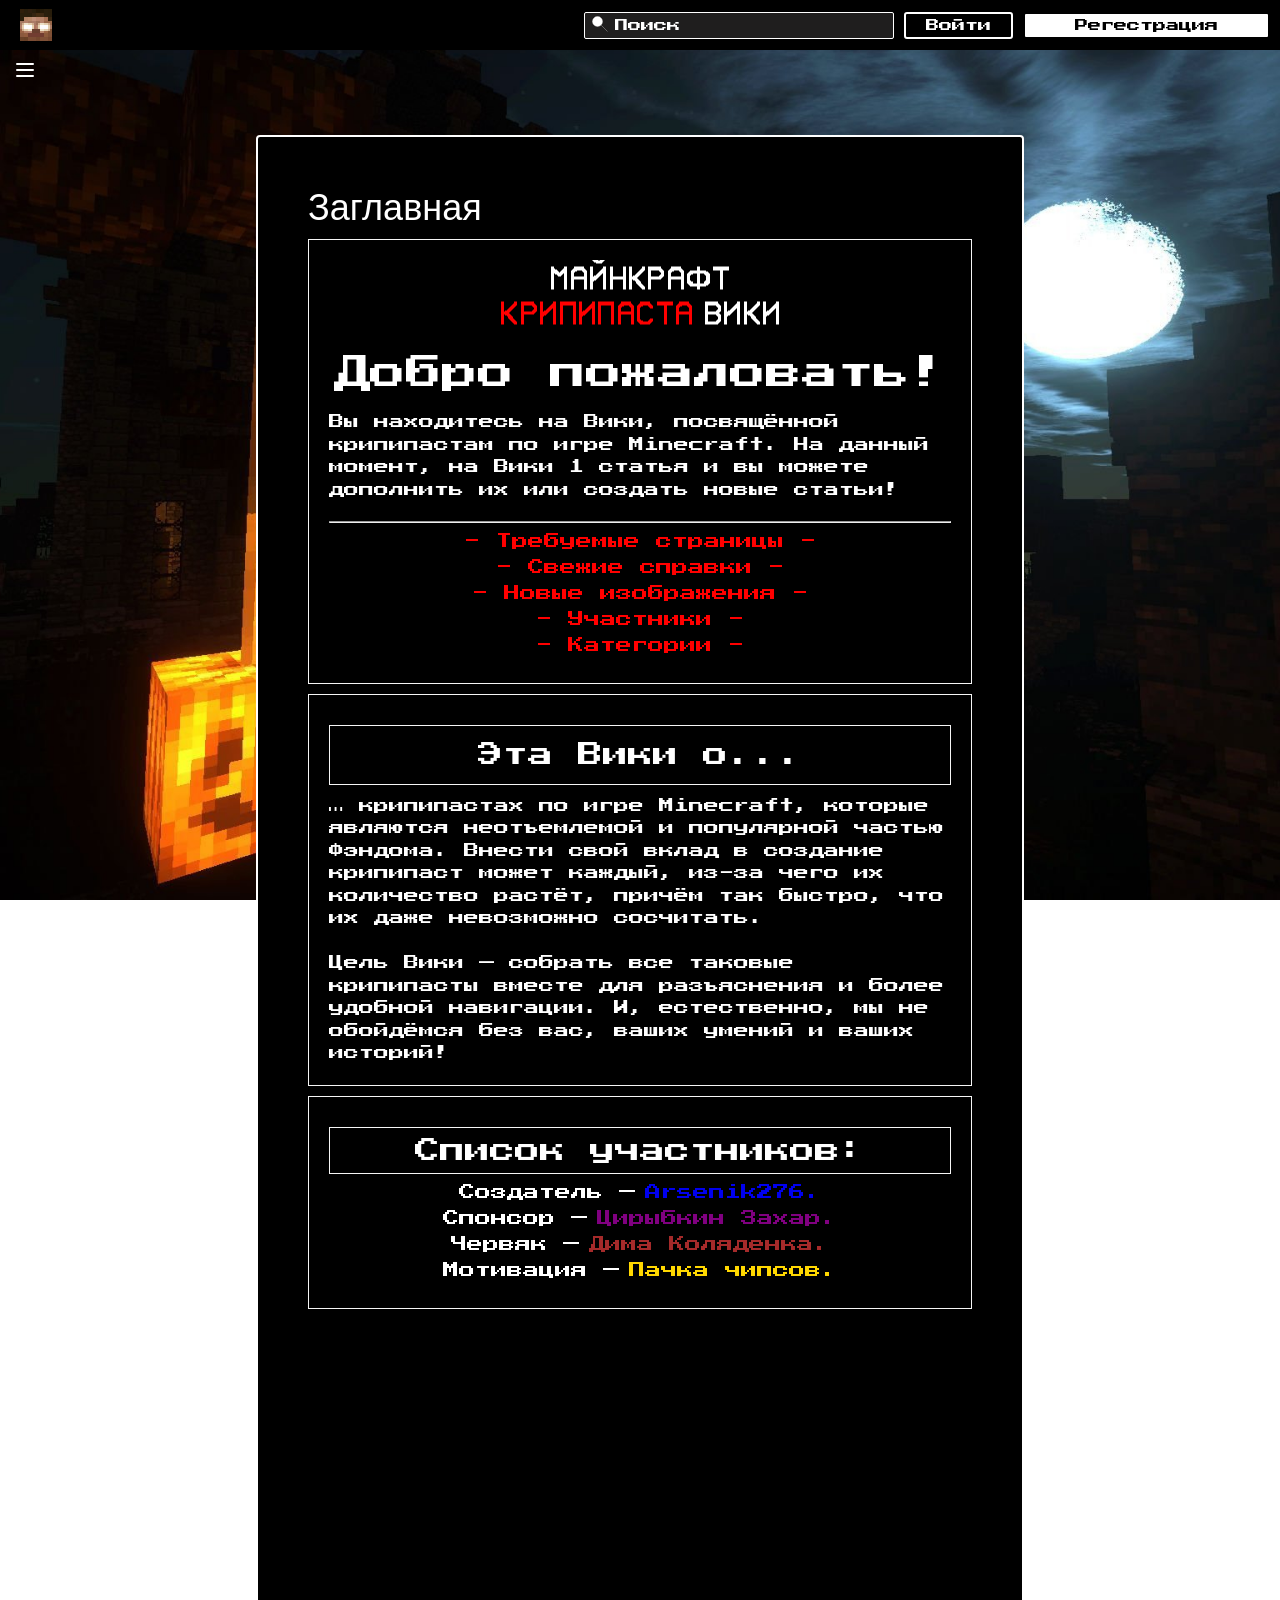
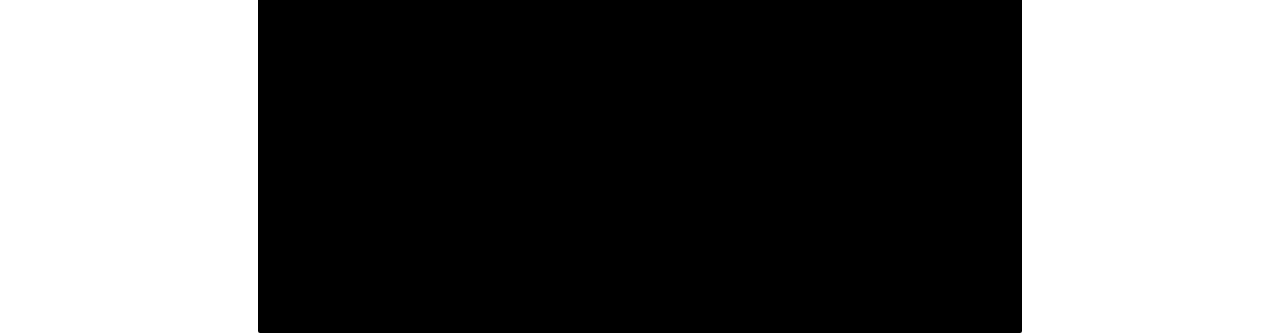
==== index.html @ 885f63bd "Добавил левое меню сбоку+js" ====
<!DOCTYPE html>
<html lang="ru">
<head>
    <meta charset="UTF-8">
    <meta name="viewport" content="width=device-width, initial-scale=1.0">
    <link rel="stylesheet" href="css/style.css">
    <title>Форум Бабаек</title>
</head>
<body>
    <header class="header"> 
        <a href="#"><div class="nav-logo"></div></a>
        <nav class="main-nav">
            <div class="input-box">    
            <b class="search-svg"></b><input type="text" placeholder="Поиск" class="input-search" maxlength="20">
            </div>
            <div class="input-box">
            <button class="btn-login">Войти</button>
            </div>
            <div class="input-box">
            <button class="btn-regestration">Регестрация</button>
            </div>
        </nav>
    </header>
    <aside class="left-nav">
           <div class="three_line-svg"></div>
        <ul>
            <li><a href="#">Главная</a></li>
            <li><a href="#">Исследовать</a></li>
        </ul>
    </aside>
    <main>
        <div class="hero-container">
            <div class="container">
                <div class="welcome">
                    <h1 class="welcome-title">Заглавная</h1>
                </div>
                <section class="section-first_welcome ">
                    <div class="image-wrapper"></div>
                    <h3>Добро пожаловать!</h3>
                    <p>Вы находитесь на Вики, посвящённой крипипастам по игре Minecraft. На данный момент, на Вики 1 статья и вы можете дополнить их или создать новые статьи!</p>
                    <hr>
                    <ul>
                    <li><a href="#">- Требуемые страницы -</a></li>
                    <li><a href="#">- Свежие справки -</a></li>
                    <li><a href="#">- Новые изображения -</a></li>
                    <li><a href="#">- Участники -</a></li>
                    <li><a href="#">- Категории -</a></li>
                    </ul>
                </section>
                <section class="section-second_about ">
                    <h3>Эта Вики о...</h3>
                    <p>… крипипастах по игре Minecraft, которые являются неотъемлемой и популярной частью Фэндома. Внести свой вклад в создание крипипаст может каждый, из-за чего их количество растёт, причём так быстро, что их даже невозможно сосчитать.</p>
                    <br>
                    <p>Цель Вики — собрать все таковые крипипасты вместе для разъяснения и более удобной навигации. И, естественно, мы не обойдёмся без вас, ваших умений и ваших историй!</p>
                </section>
                <section class="section-three_people">
                    <h3>Список участников:</h3>
                    <label>Создатель — <a href="#" class="rgb-1">Arsenik276.</a></label>
                    <label>Спонсор — <a href="#" class="purple">Цирыбкин Захар.</a></label>
                    <label>Червяк — <a href="#" class="brown">Дима Коляденка.</a></label>
                    <label>Мотивация — <a href="#" class="gold">Пачка чипсов.</a></label>
                </section>
            </div>
        </div>
    </main>
    <footer>
    <p></p>
    </footer>
    
<script src="script.js"></script>
</body>
</html>
---- css/style.css ----
@import url('https://fonts.googleapis.com/css2?family=Press+Start+2P&display=swap');

*{  
    margin: 0;
    padding: 0;
    font-family: "Press Start 2P", monospace;
    font-weight: 400;
    box-sizing: border-box;
}

body{
    background: url('../image/2.jpg') no-repeat center center fixed;
    background-size: cover;
    position: relative; 
    min-height: 100vh; 
    color: black;
}
hr{
    margin: 10px 0;
}
a{
    text-decoration: none;
}

/*^ верхняя навигация */

.header{
    display: flex;         
    align-items: center;
    justify-content: space-between;
    position: fixed;

    z-index: 2;

    background: #000;

    width: 100%;
    height: 50px;
}
.header .main-nav{
    height: 100%;
    justify-content: end;
    align-items: center;

    padding: 0 10px;
}
.main-nav{
    display: flex;
    gap: 10px;

    background: black;
}
.header .nav-logo{
    display: flex;
    justify-content: start;
}
.nav-logo {
    z-index: 4;

    width: 32px;
    height: 32px;

    margin: 0 20px;

    background: url('../image/logo.png')no-repeat center center;
    background-size: cover;
}

.input-search {
    padding: 6px 0;
    padding-left: 30px;

    border: 1px solid white;
    border-radius: 2px;

    background: rgb(31, 30, 30);
    color: white;
}

.input-search::placeholder{
    color: white;
}

.input-search:focus::placeholder{
    opacity: 0;
}

.input-search:focus{
    outline: none;
    border: 2px solid white;
}

.search-svg{
    z-index: 1;

    width: 32px;
    height: 32px;

    position: absolute;
    bottom: 10px;

    background: url('../image/srh.svg') no-repeat center center;
    color: white;
}


.btn-login {
    background: black;
    color: white;

    padding: 5px 20px;

    border: 2px solid white;
    border-radius: 3px;
}

.btn-regestration {
    padding: 5px 50px;

    background: white;
    color: black;

    border: 2px solid black;
    border-radius: 3px;
}
.btn-regestration:hover {
    border: 2px solid white;
    border-radius: 3px;

    background: black;
    color: white;
}
.btn-login:hover {
    background: white;
    color: black;
}

/** Основной контент */
.hero-container{
    display: flex;

    color: white;
    background-color: black;

    border-radius: 4px;
    border: 2px solid white;
    
    overflow-y: auto;
    position: absolute;
    top: 115vh; 
    left: 50vw;
    right: 50vw; 
    transform: translate(-50%, -50%); 

    width: 60vw; 
    max-width: 6000px; 
    height: 200vh; 
    max-height: 2000px; 
}
.container{
    padding: 50px;
}

/*& Секция Welcome */
.welcome{
    display: flex;
    justify-content: center;
    flex-direction: column;
}

.welcome-title{
    font-size: 36px;
    font-weight: 300;
    font-family: rubik, sans-serif;

    display: flex;
    justify-content: start;
}

.section-first_welcome {
    border: 1px solid whitesmoke;

    margin: 10px 0;
    padding: 20px 20px; 
}
.section-first_welcome h3{
    display: flex;
    justify-content: center;

    font-size: 36px;
}
.section-first_welcome p{
    display: flex;
    justify-content: center;

    font-size: 15px;
    line-height: 1.5;

    margin: 20px 0;
}

.section-first_welcome a{
    display: flex;
    justify-content: center;
    margin: 10px 0;

    color: red;
}
.section-first_welcome ul{
    list-style-type: none;
}

.section-first_welcome li a:hover{
    color: white;
}

.section-first_welcome .image-wrapper{
    background: url(../image/title_logo.png) no-repeat center center;
    
    margin-bottom: 20px;

    height: 75px;
    width: 100%;
} 

/* Секция об вики*/

.section-second_about{
    border: 1px solid whitesmoke;

    margin: 10px 0;
    padding: 20px 20px;

}
.section-second_about h3{
    display: flex;
    justify-content: center;

    border: 1px solid whitesmoke;

    padding: 10px 15px;
    margin: 10px 0;

    font-size: 25px;
}

.section-second_about{
    font-size: 15px;
    line-height: 1.5;
}

/* Секция о участниках */

.section-three_people{
   border: 1px solid whitesmoke; 

   margin: 10px 0;
   padding: 20px 20px;

}

.section-three_people h3{
    display: flex;
    justify-content: center;

    font-size: 25px;

    border: 1px solid whitesmoke;

    padding: 10px 15px;
    margin: 10px 0;
}

.section-three_people label{
    display: flex;
    justify-content: center;

    margin: 10px 0;
}

.section-three_people label a{
    display: flex;

    margin-left: 10px;
}

.section-three_people label .rgb-1{
    color: rgb(gold,white, red);
}

.section-three_people label .purple{
    color: purple;
}

.section-three_people label .gold{
    color: gold;
}

.section-three_people label .brown{
    color: brown;
}

.section-three_people label a:hover{
   color: white;
}

.left-nav {
    
    position: fixed;
    top: 0;
    left: -250px; 
    
    width: 250px; 
    height: 100vh; 
    
    background-color: #212121; 
    color: white;
    
    display: flex;
    flex-direction: column; 
    align-items: center; 
    padding-top: 20px; 
    
    
    transition: left 0.3s ease-in-out;
    z-index: 1000; /
}

.three_line-svg {
    margin: 30px 0 0 300px;
    
    width: 40px;
    height: 40px;

    cursor: pointer;
    
    background: url('../image/menu-icon.svg') no-repeat center center; 
}

.left-nav ul {
    list-style: none;
    padding: 0;
    margin: 0;
    width: 100%;
}

.left-nav ul li a {
    display: block; 

    padding: 12px 20px; 

    color: white;

    font-family: 'Rubik', sans-serif;
}


.left-nav ul li a:hover {
    background-color: #424242; 
}


.left-nav.open {
    left: 0; 
}
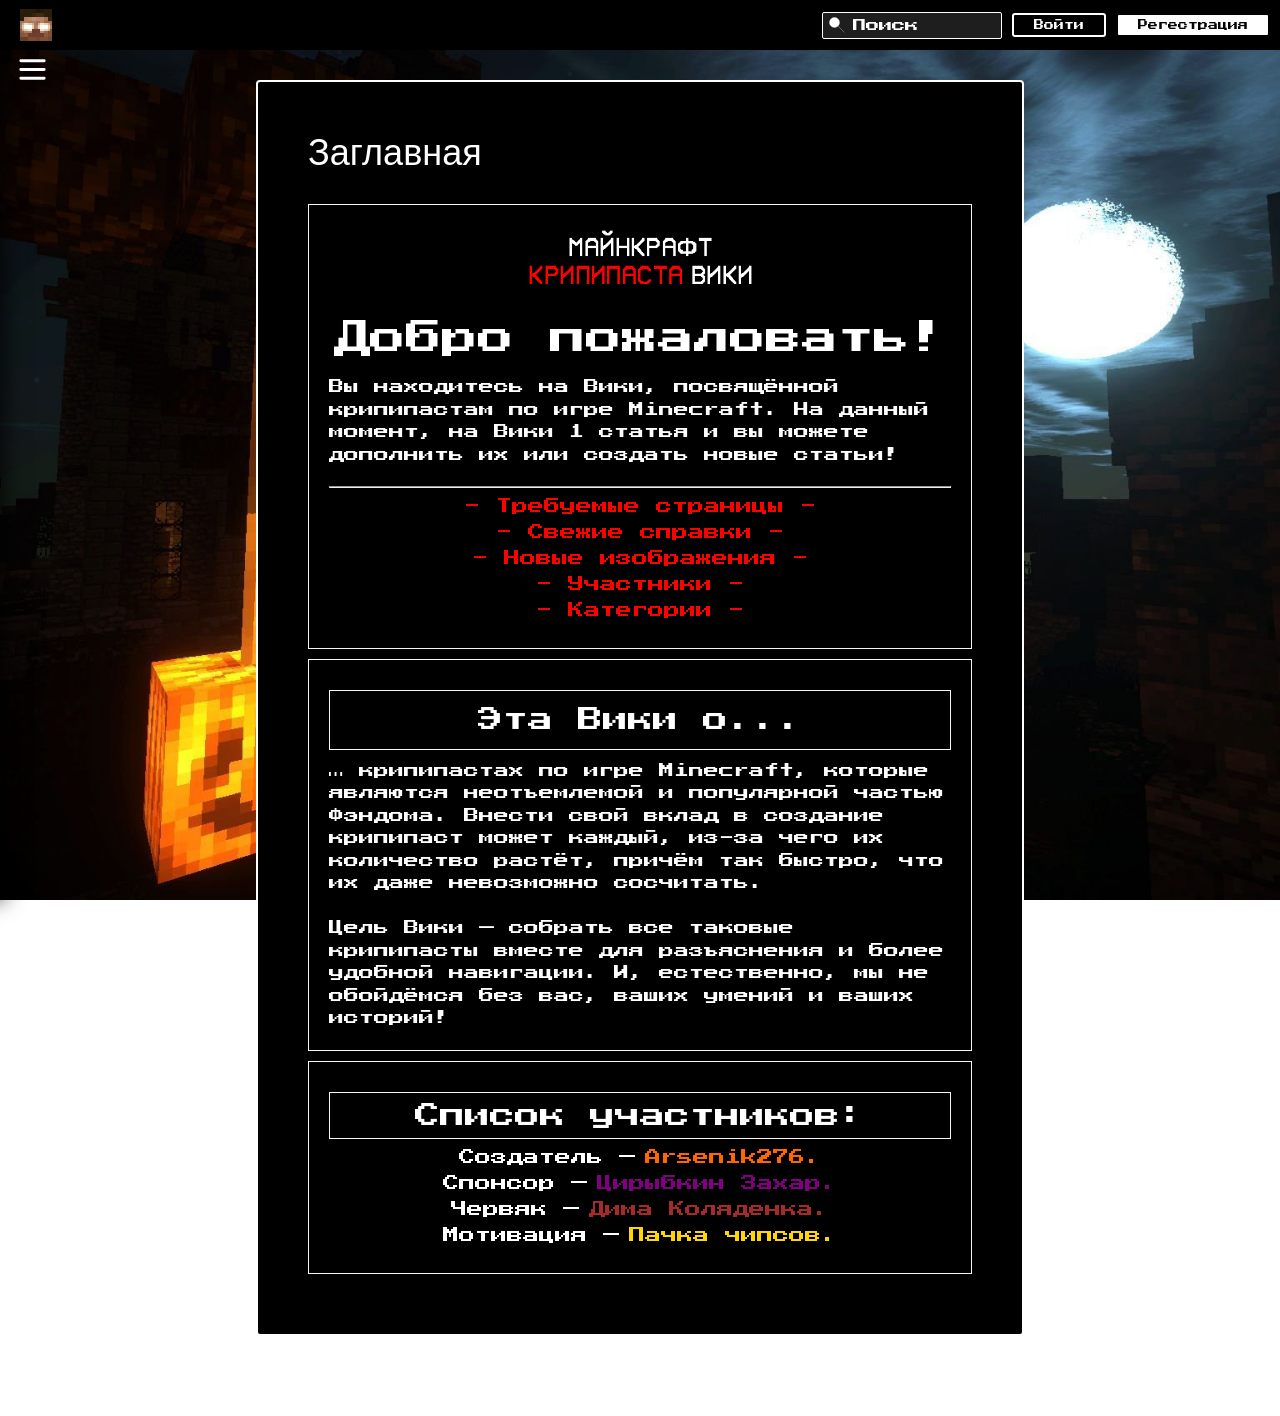
==== commit 41618058: "Скоректировал css и html" ====
--- a/index.html
+++ b/index.html
@@ -21,13 +21,13 @@
             </div>
         </nav>
     </header>
-    <aside class="left-nav">
-           <div class="three_line-svg"></div>
-        <ul>
-            <li><a href="#">Главная</a></li>
-            <li><a href="#">Исследовать</a></li>
-        </ul>
-    </aside>
+<div class="three_line-svg"></div>
+<aside class="left-nav">
+    <ul>
+        <li><a href="#">Главная</a></li>
+        <li><a href="#">Исследовать</a></li>
+    </ul>
+</aside>
     <main>
         <div class="hero-container">
             <div class="container">
--- a/css/style.css
+++ b/css/style.css
@@ -1,34 +1,44 @@
 @import url('https://fonts.googleapis.com/css2?family=Press+Start+2P&display=swap');
 
-*{  
+* {
     margin: 0;
     padding: 0;
+
     font-family: "Press Start 2P", monospace;
     font-weight: 400;
+
     box-sizing: border-box;
 }
 
-body{
+body {
     background: url('../image/2.jpg') no-repeat center center fixed;
     background-size: cover;
-    position: relative; 
-    min-height: 100vh; 
+
+    position: relative;
+
+    min-height: 100vh;
+
     color: black;
 }
-hr{
-    margin: 10px 0;
-}
-a{
+
+hr {
+    margin: 10px 0;
+}
+
+a {
     text-decoration: none;
 }
 
-/*^ верхняя навигация */
-
-.header{
-    display: flex;         
+/* шапочка */
+
+.header {
+    display: flex;
     align-items: center;
     justify-content: space-between;
+
     position: fixed;
+    top: 0;
+    left: 0;
 
     z-index: 2;
 
@@ -36,34 +46,41 @@
 
     width: 100%;
     height: 50px;
-}
-.header .main-nav{
+    
+}
+
+.header .main-nav {
     height: 100%;
+
     justify-content: end;
     align-items: center;
 
     padding: 0 10px;
 }
-.main-nav{
+
+.main-nav {
     display: flex;
     gap: 10px;
 
     background: black;
 }
-.header .nav-logo{
-    display: flex;
-    justify-content: start;
-}
+
 .nav-logo {
     z-index: 4;
-
     width: 32px;
     height: 32px;
 
     margin: 0 20px;
-
-    background: url('../image/logo.png')no-repeat center center;
+    
+    background: url('../image/logo.png') no-repeat center center;
     background-size: cover;
+}
+
+.input-box {
+    display: flex;
+    align-items: center;
+
+    position: relative;
 }
 
 .input-search {
@@ -75,34 +92,35 @@
 
     background: rgb(31, 30, 30);
     color: white;
-}
-
-.input-search::placeholder{
-    color: white;
-}
-
-.input-search:focus::placeholder{
+
+    width: 180px;
+}
+
+.input-search::placeholder {
+    color: white;
+}
+
+.input-search:focus::placeholder {
     opacity: 0;
 }
 
-.input-search:focus{
+.input-search:focus {
     outline: none;
     border: 2px solid white;
 }
 
-.search-svg{
+.search-svg {
     z-index: 1;
 
-    width: 32px;
-    height: 32px;
+    width: 20px;
+    height: 20px;
 
     position: absolute;
-    bottom: 10px;
+    left: 5px;
 
     background: url('../image/srh.svg') no-repeat center center;
-    color: white;
-}
-
+    background-size: contain;
+}
 
 .btn-login {
     background: black;
@@ -112,31 +130,98 @@
 
     border: 2px solid white;
     border-radius: 3px;
+    
+    cursor: pointer;
+    
+    font-size: 10px;
 }
 
 .btn-regestration {
-    padding: 5px 50px;
-
+    padding: 5px 20px;
     background: white;
     color: black;
 
     border: 2px solid black;
     border-radius: 3px;
-}
+
+    cursor: pointer;
+    font-size: 10px;
+}
+
 .btn-regestration:hover {
     border: 2px solid white;
-    border-radius: 3px;
 
     background: black;
     color: white;
 }
+
 .btn-login:hover {
     background: white;
     color: black;
 }
 
-/** Основной контент */
-.hero-container{
+
+.three_line-svg {
+    position: fixed;
+    top: 52px;
+    left: 15px;
+
+    width: 35px;
+    height: 35px;
+
+    z-index: 1000;
+    cursor: pointer;
+
+    background: url('../image/menu-icon.svg') no-repeat center center;
+    background-size: contain;
+}
+
+.left-nav {
+    position: fixed;
+    top: 0;
+    left: -270px;
+
+    width: 270px;
+    height: 100vh;
+
+    background-color: #111111;
+
+    z-index: 999;
+    padding: 85px 0 0 35px;   
+    transition: left 0.4s ease;
+    box-shadow: 5px 0 20px rgba(0, 0, 0, 0.7);
+}
+
+.left-nav.open {
+    left: 0;
+}
+
+.left-nav ul {
+    list-style: none;
+    margin: 0;
+    padding: 0;
+    width: 100%;
+}
+
+.left-nav ul li a {
+    display: block;
+    padding: 16px 20px 16px 5px;
+    color: #ffffff;
+    font-size: 13.5px;
+    text-decoration: none;
+    border-radius: 4px;
+    margin-bottom: 3px;
+}
+
+.left-nav ul li a:hover {
+    background-color: #292929;
+    color: #ffff00;
+}
+
+
+/* основной блок */
+
+.hero-container {
     display: flex;
 
     color: white;
@@ -144,222 +229,355 @@
 
     border-radius: 4px;
     border: 2px solid white;
-    
-    overflow-y: auto;
-    position: absolute;
-    top: 115vh; 
-    left: 50vw;
-    right: 50vw; 
-    transform: translate(-50%, -50%); 
-
-    width: 60vw; 
-    max-width: 6000px; 
-    height: 200vh; 
-    max-height: 2000px; 
-}
-.container{
+
+    width: 60%;
+    max-width: 900px;
+    min-height: 100vh;
+
+    margin: 80px auto 40px auto;
+    position: relative;
+}
+
+.container {
     padding: 50px;
-}
-
-/*& Секция Welcome */
-.welcome{
+    width: 100%;
+}
+
+/* секция welcome */
+
+.welcome {
     display: flex;
     justify-content: center;
     flex-direction: column;
 }
 
-.welcome-title{
+.welcome-title {
     font-size: 36px;
     font-weight: 300;
     font-family: rubik, sans-serif;
 
     display: flex;
     justify-content: start;
+
+    margin-bottom: 20px;
 }
 
 .section-first_welcome {
     border: 1px solid whitesmoke;
 
     margin: 10px 0;
-    padding: 20px 20px; 
-}
-.section-first_welcome h3{
+    padding: 20px;
+}
+
+.section-first_welcome h3 {
     display: flex;
     justify-content: center;
 
     font-size: 36px;
-}
-.section-first_welcome p{
+
+    margin-bottom: 10px;
+}
+
+.section-first_welcome p {
     display: flex;
     justify-content: center;
 
     font-size: 15px;
     line-height: 1.5;
-
     margin: 20px 0;
 }
 
-.section-first_welcome a{
-    display: flex;
-    justify-content: center;
+.section-first_welcome a {
+    display: flex;
+    justify-content: center;
+
     margin: 10px 0;
 
     color: red;
 }
-.section-first_welcome ul{
+
+.section-first_welcome ul {
     list-style-type: none;
 }
 
-.section-first_welcome li a:hover{
-    color: white;
-}
-
-.section-first_welcome .image-wrapper{
-    background: url(../image/title_logo.png) no-repeat center center;
-    
+.section-first_welcome li a:hover {
+    color: white;
+}
+
+.section-first_welcome .image-wrapper {
+    background: url('../image/title_logo.png') no-repeat center center;
+    background-size: contain;
+
     margin-bottom: 20px;
 
     height: 75px;
     width: 100%;
-} 
-
-/* Секция об вики*/
-
-.section-second_about{
+}
+
+/* секция об вики  */
+
+.section-second_about {
     border: 1px solid whitesmoke;
 
     margin: 10px 0;
-    padding: 20px 20px;
-
-}
-.section-second_about h3{
-    display: flex;
-    justify-content: center;
-
-    border: 1px solid whitesmoke;
-
-    padding: 10px 15px;
-    margin: 10px 0;
-
-    font-size: 25px;
-}
-
-.section-second_about{
+    padding: 20px;
+
     font-size: 15px;
     line-height: 1.5;
 }
 
-/* Секция о участниках */
-
-.section-three_people{
-   border: 1px solid whitesmoke; 
-
-   margin: 10px 0;
-   padding: 20px 20px;
-
-}
-
-.section-three_people h3{
-    display: flex;
-    justify-content: center;
-
+.section-second_about h3 {
+    display: flex;
+    justify-content: center;
+
+    border: 1px solid whitesmoke;
+
+    padding: 10px 15px;
+    margin: 10px 0;
     font-size: 25px;
-
+}
+
+/* башмаки*/
+
+.section-three_people {
     border: 1px solid whitesmoke;
 
+    margin: 10px 0;
+    padding: 20px;
+}
+
+.section-three_people h3 {
+    display: flex;
+    justify-content: center;
+
+    font-size: 25px;
+
+    border: 1px solid whitesmoke;
+
     padding: 10px 15px;
     margin: 10px 0;
 }
 
-.section-three_people label{
-    display: flex;
-    justify-content: center;
-
-    margin: 10px 0;
-}
-
-.section-three_people label a{
-    display: flex;
-
+.section-three_people label {
+    display: flex;
+    justify-content: center;
+    margin: 10px 0;
+}
+
+.section-three_people label a {
+    display: flex;
     margin-left: 10px;
 }
 
-.section-three_people label .rgb-1{
-    color: rgb(gold,white, red);
-}
-
-.section-three_people label .purple{
+/* исправлен неверный синтаксис rgb() */
+.section-three_people label .rgb-1 {
+    color: #ff6600;
+}
+
+.section-three_people label .purple {
     color: purple;
 }
 
-.section-three_people label .gold{
+.section-three_people label .gold {
     color: gold;
 }
 
-.section-three_people label .brown{
+.section-three_people label .brown {
     color: brown;
 }
 
-.section-three_people label a:hover{
-   color: white;
-}
-
-.left-nav {
-    
-    position: fixed;
-    top: 0;
-    left: -250px; 
-    
-    width: 250px; 
-    height: 100vh; 
-    
-    background-color: #212121; 
-    color: white;
-    
-    display: flex;
-    flex-direction: column; 
-    align-items: center; 
-    padding-top: 20px; 
-    
-    
-    transition: left 0.3s ease-in-out;
-    z-index: 1000; /
-}
-
-.three_line-svg {
-    margin: 30px 0 0 300px;
-    
-    width: 40px;
-    height: 40px;
-
-    cursor: pointer;
-    
-    background: url('../image/menu-icon.svg') no-repeat center center; 
-}
-
-.left-nav ul {
-    list-style: none;
-    padding: 0;
-    margin: 0;
-    width: 100%;
-}
-
-.left-nav ul li a {
-    display: block; 
-
-    padding: 12px 20px; 
-
-    color: white;
-
-    font-family: 'Rubik', sans-serif;
-}
-
-
-.left-nav ul li a:hover {
-    background-color: #424242; 
-}
-
-
-.left-nav.open {
-    left: 0; 
+.section-three_people label a:hover {
+    color: white;
+}
+
+/* подвал сайта */
+
+footer {
+    text-align: center;
+
+    padding: 20px;
+
+    color: white;
+}
+
+/* адаптация*/
+
+
+@media (max-width: 1024px) {
+    .hero-container {
+        width: 75%;
+    }
+
+    .welcome-title {
+        font-size: 28px;
+    }
+
+    .section-first_welcome h3 {
+        font-size: 26px;
+    }
+}
+
+/* Маленькие планшеты (до 768px) */
+@media (max-width: 768px) {
+    .header {
+        flex-wrap: wrap;
+        height: auto;
+        padding: 8px 0;
+    }
+
+    .main-nav {
+        flex-wrap: wrap;
+        justify-content: center;
+        gap: 6px;
+        padding: 5px;
+        width: 100%;
+    }
+
+    .input-search {
+        width: 120px;
+    }
+
+    .btn-login,
+    .btn-regestration {
+        font-size: 8px;
+        padding: 5px 12px;
+    }
+
+    .hero-container {
+        width: 88%;
+        margin: 120px auto 30px auto;
+    }
+
+    .container {
+        padding: 30px;
+    }
+
+    .welcome-title {
+        font-size: 22px;
+    }
+
+    .section-first_welcome h3 {
+        font-size: 20px;
+    }
+
+    .section-first_welcome p {
+        font-size: 12px;
+    }
+
+    .section-second_about h3,
+    .section-three_people h3 {
+        font-size: 18px;
+    }
+
+    .section-second_about {
+        font-size: 12px;
+    }
+}
+
+/* Мобильные (до 480px) */
+@media (max-width: 480px) {
+    .header nav.main-nav{
+        display: flex;
+    }
+
+    .left-nav {
+        width: 240px;
+        padding-left: 30px;
+    }
+
+    .left-nav ul li a {
+        font-size: 12.5px;
+        padding: 14px 15px 14px 5px;
+    }
+
+    .three_line-svg {
+        top: 7px;
+        left: 32px;
+        width: 30px;
+        height: 30px;
+    }
+    .nav-logo {
+        width: 24px;
+        height: 24px;
+        margin: 0 10px;
+    }
+
+    .input-search {
+        width: 90px;
+        font-size: 8px;
+    }
+
+    .btn-login,
+    .btn-regestration {
+        font-size: 7px;
+        padding: 4px 8px;
+    }
+
+    .hero-container {
+        width: 95%;
+        margin: 140px auto 20px auto;
+    }
+
+    .container {
+        padding: 15px;
+    }
+
+    .welcome-title {
+        font-size: 16px;
+    }
+
+    .section-first_welcome h3 {
+        font-size: 14px;
+    }
+
+    .section-first_welcome p {
+        font-size: 10px;
+    }
+
+    .section-second_about h3,
+    .section-three_people h3 {
+        font-size: 13px;
+    }
+
+    .section-second_about {
+        font-size: 10px;
+    }
+
+    .section-three_people label {
+        font-size: 9px;
+        flex-direction: column;
+        align-items: center;
+        text-align: center;
+    }
+
+    .section-three_people label a {
+        margin-left: 0;
+        margin-top: 4px;
+    }
+  
+}
+
+/* Очень маленькие экраны (до 360px) */
+@media (max-width: 360px) {
+    .main-nav {
+        gap: 4px;
+    }
+
+    .input-search {
+        width: 70px;
+    }
+
+    .btn-login,
+    .btn-regestration {
+        font-size: 6px;
+        padding: 4px 6px;
+    }
+
+    .welcome-title {
+        font-size: 13px;
+    }
+
+    .container {
+        padding: 10px;
+    }
 }
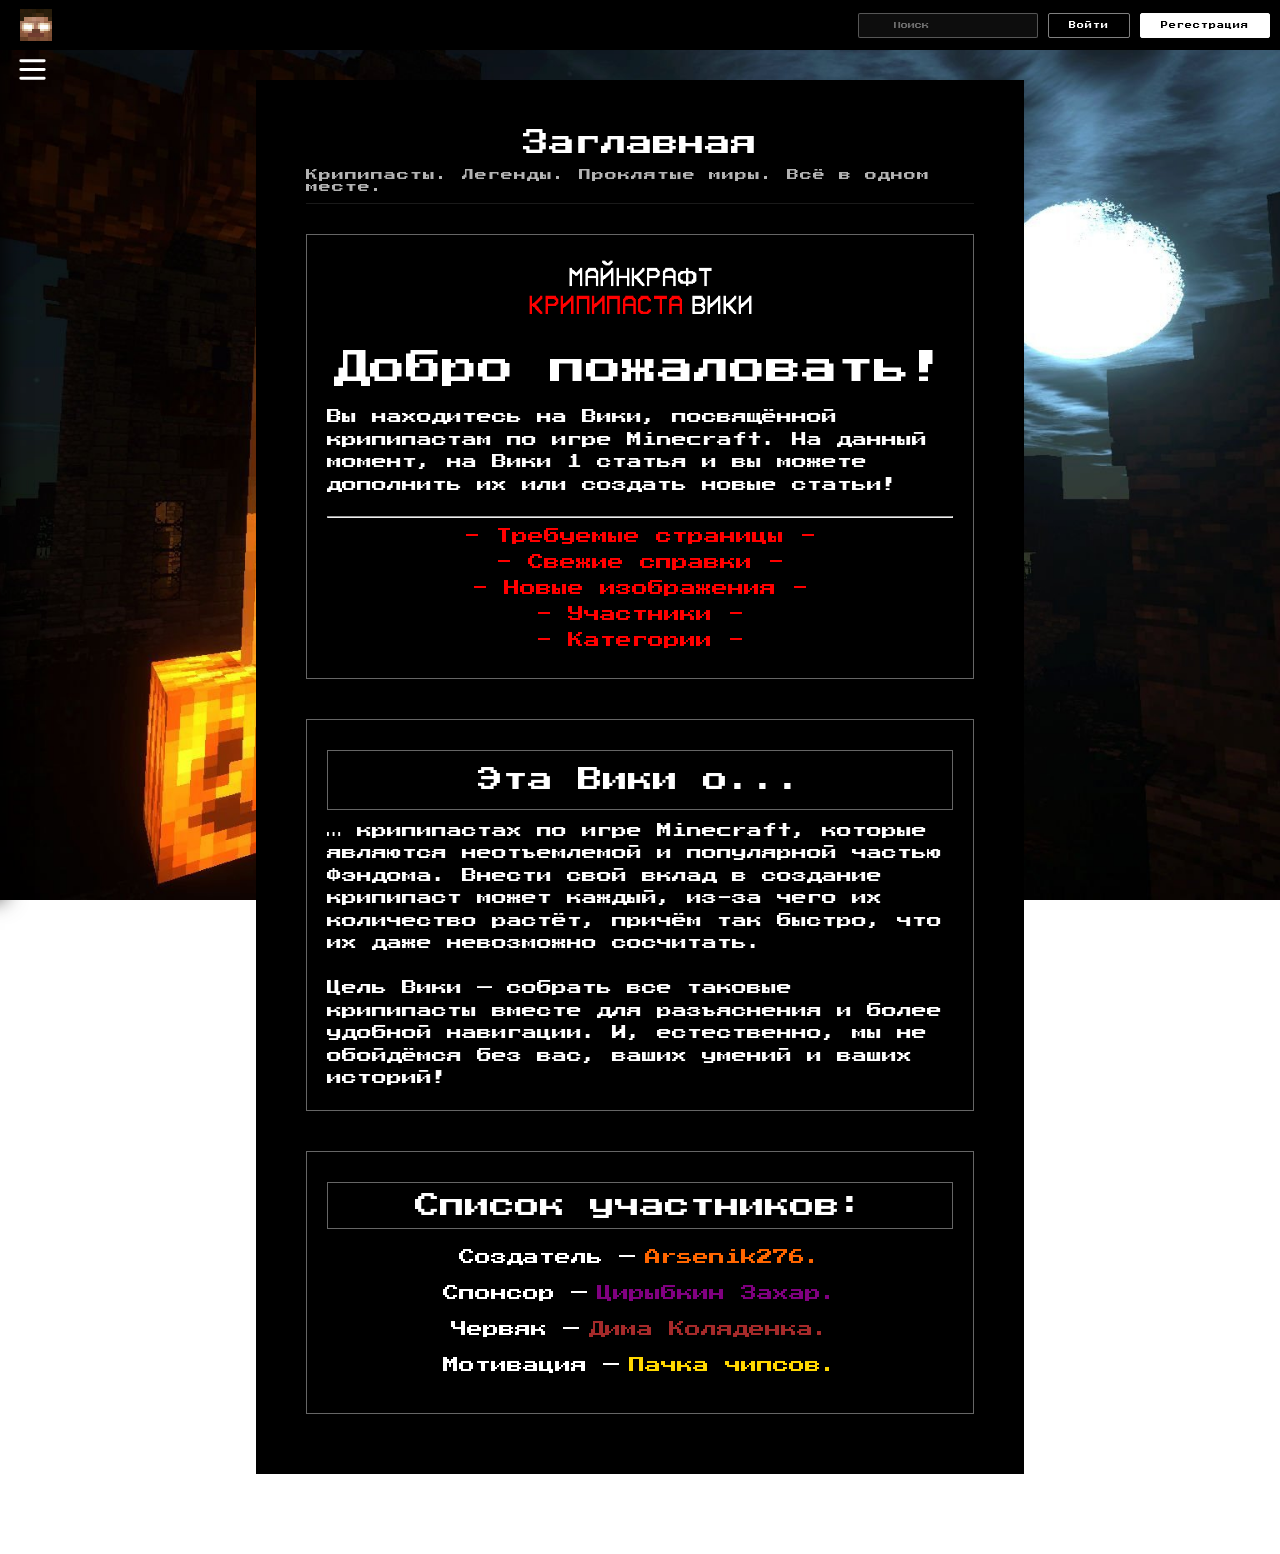
==== commit 639137e5: "переделал кнопки входа выхода и поиска" ====
--- a/index.html
+++ b/index.html
@@ -14,18 +14,18 @@
             <b class="search-svg"></b><input type="text" placeholder="Поиск" class="input-search" maxlength="20">
             </div>
             <div class="input-box">
-            <button class="btn-login">Войти</button>
+            <button class="btn-login" data-url="login.html">Войти</button>
             </div>
             <div class="input-box">
-            <button class="btn-regestration">Регестрация</button>
+            <button class="btn-regestration" data-url="reg.html">Регестрация</button>
             </div>
         </nav>
     </header>
 <div class="three_line-svg"></div>
 <aside class="left-nav">
     <ul>
-        <li><a href="#">Главная</a></li>
-        <li><a href="#">Исследовать</a></li>
+        <li><a href="index.html" class="nav-link">Главная</a></li>
+        <li><a href="explore.html" class="nav-link">Исследовать</a></li>
     </ul>
 </aside>
     <main>
@@ -33,6 +33,7 @@
             <div class="container">
                 <div class="welcome">
                     <h1 class="welcome-title">Заглавная</h1>
+                    <p class="welcome-desc">Крипипасты. Легенды. Проклятые миры. Всё в одном месте.</p>
                 </div>
                 <section class="section-first_welcome ">
                     <div class="image-wrapper"></div>
@@ -53,7 +54,7 @@
                     <br>
                     <p>Цель Вики — собрать все таковые крипипасты вместе для разъяснения и более удобной навигации. И, естественно, мы не обойдёмся без вас, ваших умений и ваших историй!</p>
                 </section>
-                <section class="section-three_people">
+                <section class="section-three_people" >
                     <h3>Список участников:</h3>
                     <label>Создатель — <a href="#" class="rgb-1">Arsenik276.</a></label>
                     <label>Спонсор — <a href="#" class="purple">Цирыбкин Захар.</a></label>
--- a/css/style.css
+++ b/css/style.css
@@ -43,6 +43,7 @@
     z-index: 2;
 
     background: #000;
+
 
     width: 100%;
     height: 50px;
@@ -83,84 +84,101 @@
     position: relative;
 }
 
+
 .input-search {
-    padding: 6px 0;
-    padding-left: 30px;
-
-    border: 1px solid white;
+    padding: 8px 12px 8px 35px;
+    
+    border: 1px solid rgba(255, 255, 255, 0.3);
     border-radius: 2px;
-
-    background: rgb(31, 30, 30);
-    color: white;
-
+    outline: none;
+
+    background: rgba(255, 255, 255, 0.05);
+    color: white;
+    font-size: 7px;
+
+    transition: all 0.3s;
     width: 180px;
 }
 
+.input-search:focus {
+    border-color: white;
+    background: rgba(255, 255, 255, 0.1);
+    width: 220px; 
+}
+
 .input-search::placeholder {
-    color: white;
-}
-
-.input-search:focus::placeholder {
-    opacity: 0;
-}
-
-.input-search:focus {
-    outline: none;
-    border: 2px solid white;
-}
-
-.search-svg {
-    z-index: 1;
-
-    width: 20px;
-    height: 20px;
-
-    position: absolute;
-    left: 5px;
-
-    background: url('../image/srh.svg') no-repeat center center;
-    background-size: contain;
-}
+    color: rgba(255, 255, 255, 0.4);
+}
+
 
 .btn-login {
-    background: black;
-    color: white;
-
-    padding: 5px 20px;
-
-    border: 2px solid white;
-    border-radius: 3px;
-    
+    padding: 8px 20px;
+
+    background: transparent;
+    color: white;
+    font-size: 7px;
+
+    border: 1px solid rgba(255, 255, 255, 0.5);
+    border-radius: 2px;
     cursor: pointer;
-    
-    font-size: 10px;
-}
-
-.btn-regestration {
-    padding: 5px 20px;
-    background: white;
-    color: black;
-
-    border: 2px solid black;
-    border-radius: 3px;
-
-    cursor: pointer;
-    font-size: 10px;
-}
-
-.btn-regestration:hover {
-    border: 2px solid white;
-
-    background: black;
-    color: white;
+
+    transition: all 0.3s;
+    letter-spacing: 1px;
 }
 
 .btn-login:hover {
     background: white;
     color: black;
-}
-
-
+    border-color: white;
+    box-shadow: 0 0 15px rgba(255, 255, 255, 0.2);
+}
+
+
+.btn-regestration {
+    padding: 8px 20px;
+
+    background: white;
+    color: black;
+    font-family: "Press Start 2P", monospace;
+    font-size: 7px;
+
+    border: 1px solid white;
+    border-radius: 2px;
+    cursor: pointer;
+
+    transition: all 0.3s;
+    letter-spacing: 1px;
+}
+
+.btn-regestration:hover {
+    background: transparent;
+    color: white;
+    box-shadow: 0 0 15px rgba(255, 255, 255, 0.2);
+}
+
+
+.search-svg {
+    position: absolute;
+    left: 8px;
+    top: 50%;
+    transform: translateY(-50%);
+
+    width: 18px;
+    height: 18px;
+
+    background: url('../srh.svg') no-repeat center center;
+    background-size: contain;
+
+    opacity: 0.5;
+    pointer-events: none;
+    z-index: 1;
+}
+
+.input-box {
+    position: relative;
+    display: flex;
+    align-items: center;
+}
 .three_line-svg {
     position: fixed;
     top: 52px;
@@ -184,7 +202,8 @@
     width: 270px;
     height: 100vh;
 
-    background-color: #111111;
+    background-color: black;
+    border-right: 1px solid whitesmoke;
 
     z-index: 999;
     padding: 85px 0 0 35px;   
@@ -215,20 +234,19 @@
 
 .left-nav ul li a:hover {
     background-color: #292929;
-    color: #ffff00;
+    color: white;
 }
 
 
 /* основной блок */
 
-.hero-container {
+.hero-container  {
     display: flex;
 
     color: white;
     background-color: black;
-
-    border-radius: 4px;
-    border: 2px solid white;
+    
+
 
     width: 60%;
     max-width: 900px;
@@ -252,20 +270,34 @@
 }
 
 .welcome-title {
-    font-size: 36px;
+    font-size: 26px;
     font-weight: 300;
-    font-family: rubik, sans-serif;
-
-    display: flex;
-    justify-content: start;
-
+
+    display: flex;
+    justify-content: center;
+}
+
+.welcome-desc{
+    display: flex;
+    justify-content: center;
+
+    color: rgba(255, 255, 255, 0.7);
+
+    margin-top: 13px;
     margin-bottom: 20px;
+    letter-spacing: 1px;
+    padding-bottom: 10px;
+
+    font-size: 12px;
+
+    border-bottom: 1px solid rgba(255, 255, 255, 0.1);
 }
 
 .section-first_welcome {
-    border: 1px solid whitesmoke;
+    border: 1px solid rgba(255, 255, 255, 0.4);
 
     margin: 10px 0;
+    margin-bottom: 40px;
     padding: 20px;
 }
 
@@ -317,9 +349,10 @@
 /* секция об вики  */
 
 .section-second_about {
-    border: 1px solid whitesmoke;
+    border: 1px solid rgba(255, 255, 255, 0.4);
 
     margin: 10px 0;
+    margin-bottom: 40px;
     padding: 20px;
 
     font-size: 15px;
@@ -330,7 +363,7 @@
     display: flex;
     justify-content: center;
 
-    border: 1px solid whitesmoke;
+    border: 1px solid rgba(255, 255, 255, 0.4);
 
     padding: 10px 15px;
     margin: 10px 0;
@@ -340,7 +373,7 @@
 /* башмаки*/
 
 .section-three_people {
-    border: 1px solid whitesmoke;
+    border: 1px solid rgba(255, 255, 255, 0.4);
 
     margin: 10px 0;
     padding: 20px;
@@ -352,16 +385,17 @@
 
     font-size: 25px;
 
-    border: 1px solid whitesmoke;
+    border: 1px solid rgba(255, 255, 255, 0.4);
 
     padding: 10px 15px;
-    margin: 10px 0;
+    margin-top: 10px;
+    margin-bottom: 20px;
 }
 
 .section-three_people label {
     display: flex;
     justify-content: center;
-    margin: 10px 0;
+    margin: 20px 0;
 }
 
 .section-three_people label a {
@@ -389,6 +423,7 @@
 .section-three_people label a:hover {
     color: white;
 }
+/* карточки сайта */
 
 /* подвал сайта */
 
@@ -399,6 +434,8 @@
 
     color: white;
 }
+
+
 
 /* адаптация*/
 
@@ -554,7 +591,6 @@
         margin-left: 0;
         margin-top: 4px;
     }
-  
 }
 
 /* Очень маленькие экраны (до 360px) */
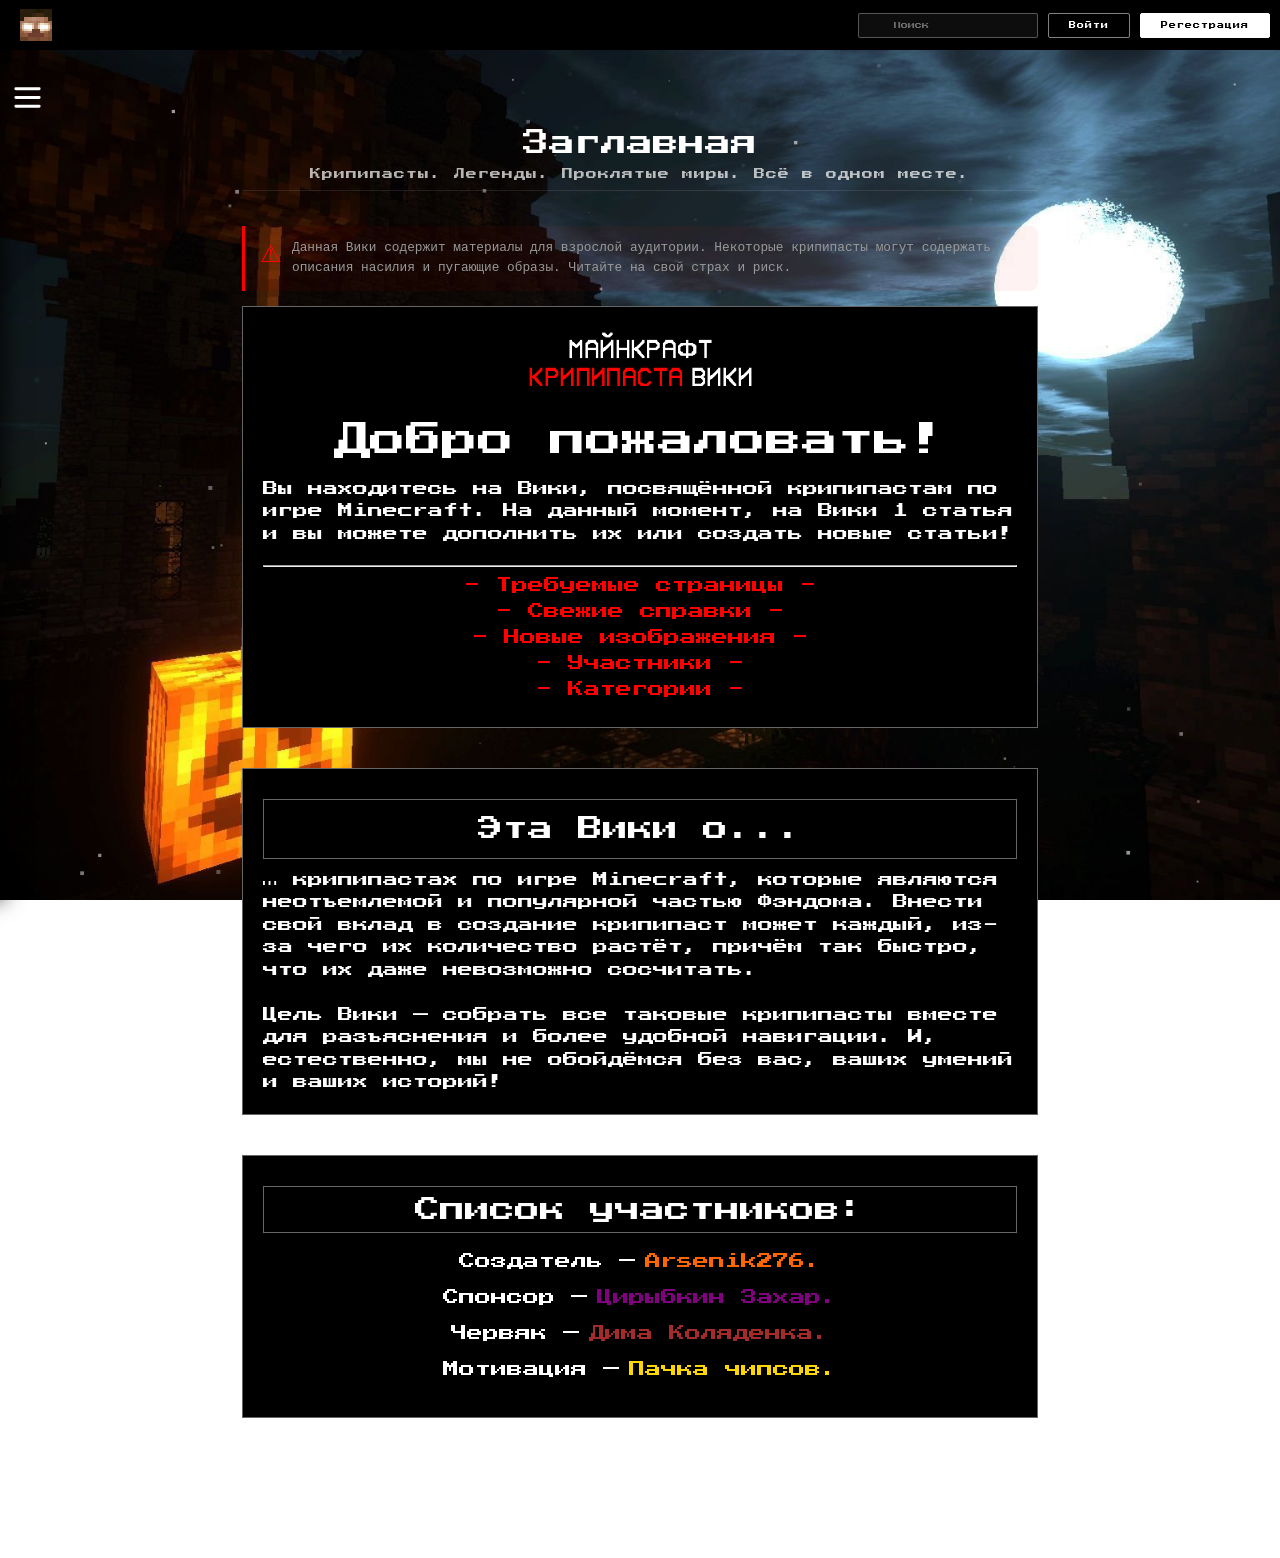
==== commit b6c2294c: "добавил интерактива" ====
--- a/index.html
+++ b/index.html
@@ -7,6 +7,9 @@
     <title>Форум Бабаек</title>
 </head>
 <body>
+    <canvas id="particles"></canvas>
+    
+</div>
     <header class="header"> 
         <a href="#"><div class="nav-logo"></div></a>
         <nav class="main-nav">
@@ -35,6 +38,14 @@
                     <h1 class="welcome-title">Заглавная</h1>
                     <p class="welcome-desc">Крипипасты. Легенды. Проклятые миры. Всё в одном месте.</p>
                 </div>
+                <div class="warning-block">
+                    <span class="warning-icon">⚠</span>
+                    <p>
+                        Данная Вики содержит материалы для взрослой аудитории. 
+                        Некоторые крипипасты могут содержать описания насилия 
+                       и пугающие образы. Читайте на свой страх и риск.
+                    </p>
+</div>
                 <section class="section-first_welcome ">
                     <div class="image-wrapper"></div>
                     <h3>Добро пожаловать!</h3>
@@ -67,7 +78,8 @@
     <footer>
     <p></p>
     </footer>
-    
+
 <script src="script.js"></script>
+
 </body>
 </html>
--- a/css/style.css
+++ b/css/style.css
@@ -19,7 +19,10 @@
     min-height: 100vh;
 
     color: black;
-}
+
+    
+}
+
 
 hr {
     margin: 10px 0;
@@ -181,17 +184,24 @@
 }
 .three_line-svg {
     position: fixed;
-    top: 52px;
-    left: 15px;
+    
+    top: 80px;
+    left: 10px;
 
     width: 35px;
     height: 35px;
 
     z-index: 1000;
     cursor: pointer;
+    transition: all 0.4s ease;
 
     background: url('../image/menu-icon.svg') no-repeat center center;
     background-size: contain;
+}
+
+.three_line-svg.open{
+    transition: all 0.4s ease;
+    transform: translateX(16em);
 }
 
 .left-nav {
@@ -203,7 +213,6 @@
     height: 100vh;
 
     background-color: black;
-    border-right: 1px solid whitesmoke;
 
     z-index: 999;
     padding: 85px 0 0 35px;   
@@ -244,12 +253,9 @@
     display: flex;
 
     color: white;
-    background-color: black;
-    
-
-
-    width: 60%;
-    max-width: 900px;
+
+    width: 70%;
+    max-width: 1000px;
     min-height: 100vh;
 
     margin: 80px auto 40px auto;
@@ -288,14 +294,39 @@
     letter-spacing: 1px;
     padding-bottom: 10px;
 
-    font-size: 12px;
+    font-size: 11px;
 
     border-bottom: 1px solid rgba(255, 255, 255, 0.1);
 }
 
+.warning-block {
+    display: flex;
+    align-items: flex-start;
+    gap: 10px;
+    background: rgba(255, 0, 0, 0.05);
+    border-left: 3px solid #ff0000;
+    padding: 12px 15px;
+    margin: 15px 0;
+    border-radius: 0 8px 8px 0;
+}
+
+.warning-icon {
+    font-size: 1.5rem;
+    color: #ff0000;
+    flex-shrink: 0;
+}
+
+.warning-block p {
+    color: #999999;
+    font-size: 0.8rem;
+    margin: 0;
+    line-height: 1.6;
+    font-family: 'Minecraft', monospace;
+}
+
 .section-first_welcome {
+    background-color: black;
     border: 1px solid rgba(255, 255, 255, 0.4);
-
     margin: 10px 0;
     margin-bottom: 40px;
     padding: 20px;
@@ -349,6 +380,7 @@
 /* секция об вики  */
 
 .section-second_about {
+    background-color: black;
     border: 1px solid rgba(255, 255, 255, 0.4);
 
     margin: 10px 0;
@@ -373,6 +405,7 @@
 /* башмаки*/
 
 .section-three_people {
+    background-color: black;
     border: 1px solid rgba(255, 255, 255, 0.4);
 
     margin: 10px 0;
@@ -436,25 +469,6 @@
 }
 
 
-
-/* адаптация*/
-
-
-@media (max-width: 1024px) {
-    .hero-container {
-        width: 75%;
-    }
-
-    .welcome-title {
-        font-size: 28px;
-    }
-
-    .section-first_welcome h3 {
-        font-size: 26px;
-    }
-}
-
-/* Маленькие планшеты (до 768px) */
 @media (max-width: 768px) {
     .header {
         flex-wrap: wrap;
@@ -481,7 +495,7 @@
     }
 
     .hero-container {
-        width: 88%;
+        width: 100%;
         margin: 120px auto 30px auto;
     }
 
@@ -511,109 +525,14 @@
     }
 }
 
-/* Мобильные (до 480px) */
-@media (max-width: 480px) {
-    .header nav.main-nav{
-        display: flex;
-    }
-
-    .left-nav {
-        width: 240px;
-        padding-left: 30px;
-    }
-
-    .left-nav ul li a {
-        font-size: 12.5px;
-        padding: 14px 15px 14px 5px;
-    }
-
-    .three_line-svg {
-        top: 7px;
-        left: 32px;
-        width: 30px;
-        height: 30px;
-    }
-    .nav-logo {
-        width: 24px;
-        height: 24px;
-        margin: 0 10px;
-    }
-
-    .input-search {
-        width: 90px;
-        font-size: 8px;
-    }
-
-    .btn-login,
-    .btn-regestration {
-        font-size: 7px;
-        padding: 4px 8px;
-    }
-
-    .hero-container {
-        width: 95%;
-        margin: 140px auto 20px auto;
-    }
-
-    .container {
-        padding: 15px;
-    }
-
-    .welcome-title {
-        font-size: 16px;
-    }
-
-    .section-first_welcome h3 {
-        font-size: 14px;
-    }
-
-    .section-first_welcome p {
-        font-size: 10px;
-    }
-
-    .section-second_about h3,
-    .section-three_people h3 {
-        font-size: 13px;
-    }
-
-    .section-second_about {
-        font-size: 10px;
-    }
-
-    .section-three_people label {
-        font-size: 9px;
-        flex-direction: column;
-        align-items: center;
-        text-align: center;
-    }
-
-    .section-three_people label a {
-        margin-left: 0;
-        margin-top: 4px;
-    }
-}
-
-/* Очень маленькие экраны (до 360px) */
-@media (max-width: 360px) {
-    .main-nav {
-        gap: 4px;
-    }
-
-    .input-search {
-        width: 70px;
-    }
-
-    .btn-login,
-    .btn-regestration {
-        font-size: 6px;
-        padding: 4px 6px;
-    }
-
-    .welcome-title {
-        font-size: 13px;
-    }
-
-    .container {
-        padding: 10px;
-    }
+
+
+#particles {
+  position: fixed;
+  top: 0;
+  left: 0;
+  width: 100%;
+  height: 100%;
+  pointer-events: none; /* чтоб не мешал кликам */
+  z-index: 0;
 }
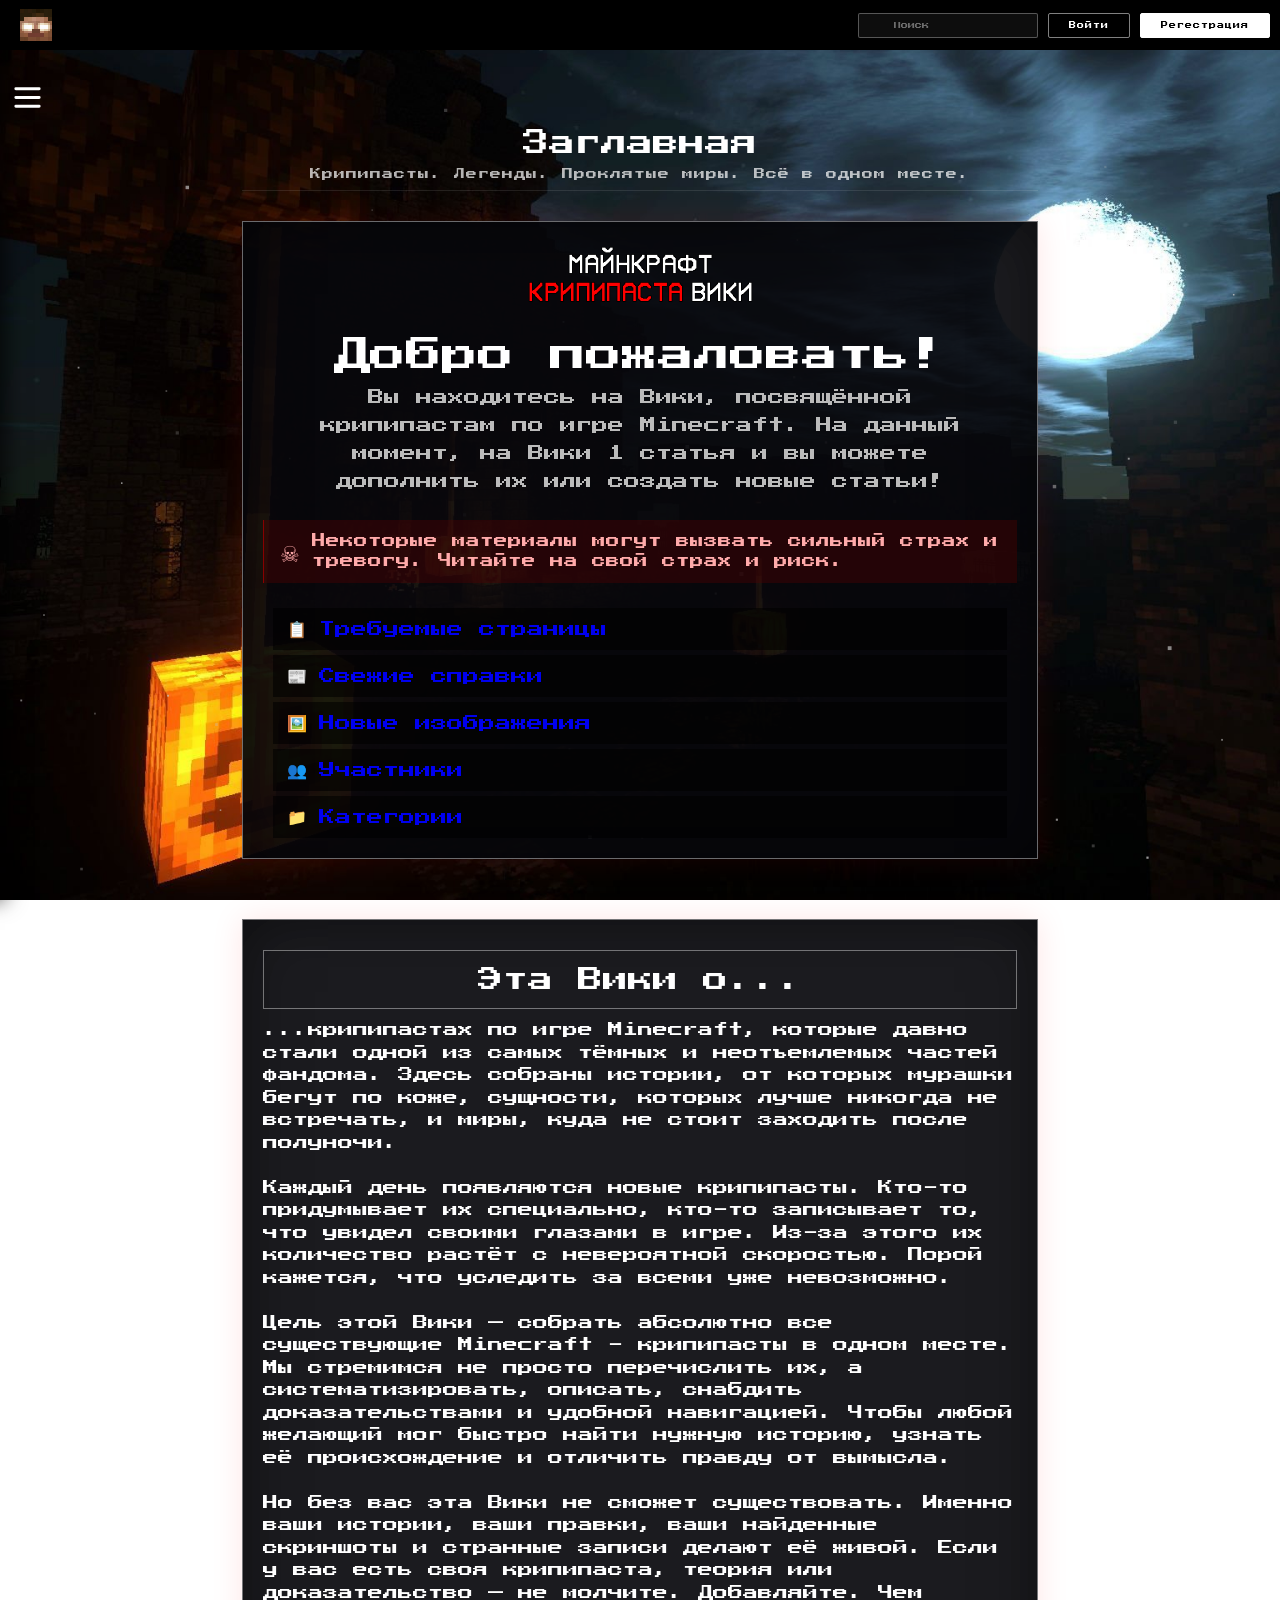
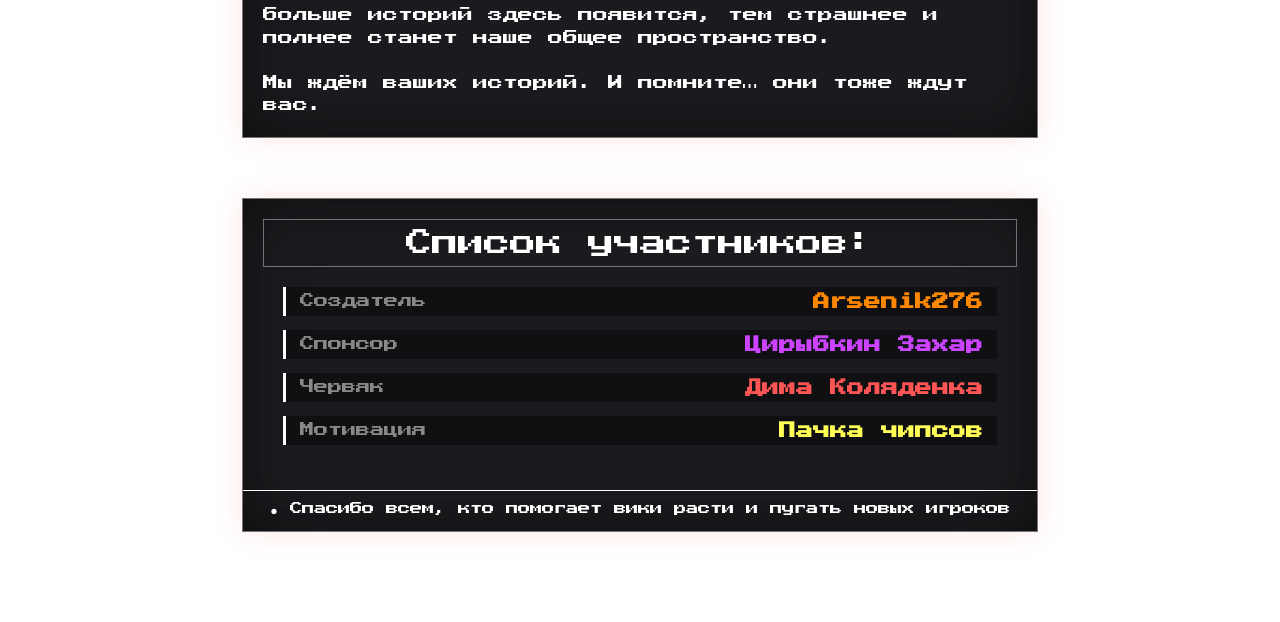
==== commit bee3a3f9: "добавление" ====
--- a/index.html
+++ b/index.html
@@ -38,46 +38,80 @@
                     <h1 class="welcome-title">Заглавная</h1>
                     <p class="welcome-desc">Крипипасты. Легенды. Проклятые миры. Всё в одном месте.</p>
                 </div>
-                <div class="warning-block">
-                    <span class="warning-icon">⚠</span>
-                    <p>
-                        Данная Вики содержит материалы для взрослой аудитории. 
-                        Некоторые крипипасты могут содержать описания насилия 
-                       и пугающие образы. Читайте на свой страх и риск.
-                    </p>
-</div>
                 <section class="section-first_welcome ">
                     <div class="image-wrapper"></div>
                     <h3>Добро пожаловать!</h3>
                     <p>Вы находитесь на Вики, посвящённой крипипастам по игре Minecraft. На данный момент, на Вики 1 статья и вы можете дополнить их или создать новые статьи!</p>
-                    <hr>
-                    <ul>
-                    <li><a href="#">- Требуемые страницы -</a></li>
-                    <li><a href="#">- Свежие справки -</a></li>
-                    <li><a href="#">- Новые изображения -</a></li>
-                    <li><a href="#">- Участники -</a></li>
-                    <li><a href="#">- Категории -</a></li>
-                    </ul>
+                    
+                    <div class="warning-bar">
+                    <span class="warning-icon">☠</span>
+                    <span class="warning-text">
+                        Некоторые материалы могут вызвать сильный страх и тревогу. 
+                        <strong>Читайте на свой страх и риск.</strong>
+                    </span>
+                    </div>
+                    <div class="wb-links">
+                        <a href="#" class="wb-link">
+                        <span class="wb-link-icon">📋</span>
+                        <span>Требуемые страницы</span>
+                        </a>
+                        <a href="#" class="wb-link">
+                        <span class="wb-link-icon">📰</span>
+                        <span>Свежие справки</span>
+                        </a>
+                        <a href="#" class="wb-link">
+                        <span class="wb-link-icon">🖼️</span>
+                        <span>Новые изображения</span>
+                        </a>
+                        <a href="#" class="wb-link">
+                        <span class="wb-link-icon">👥</span>
+                        <span>Участники</span>
+                        </a>
+                        <a href="#" class="wb-link">
+                        <span class="wb-link-icon">📁</span>
+                        <span>Категории</span>
+                        </a>
+                    </div>
                 </section>
                 <section class="section-second_about ">
                     <h3>Эта Вики о...</h3>
-                    <p>… крипипастах по игре Minecraft, которые являются неотъемлемой и популярной частью Фэндома. Внести свой вклад в создание крипипаст может каждый, из-за чего их количество растёт, причём так быстро, что их даже невозможно сосчитать.</p>
+                    <p>...крипипастах по игре Minecraft, которые давно стали одной из самых тёмных и неотъемлемых частей фандома. Здесь собраны истории, от которых мурашки бегут по коже, сущности, которых лучше никогда не встречать, и миры, куда не стоит заходить после полуночи. </p>
                     <br>
-                    <p>Цель Вики — собрать все таковые крипипасты вместе для разъяснения и более удобной навигации. И, естественно, мы не обойдёмся без вас, ваших умений и ваших историй!</p>
+                    <p>Каждый день появляются новые крипипасты. Кто-то придумывает их специально, кто-то записывает то, что увидел своими глазами в игре. Из-за этого их количество растёт с невероятной скоростью. Порой кажется, что уследить за всеми уже невозможно.</p>
+                    <br>
+                    <p>Цель этой Вики — собрать абсолютно все существующие Minecraft - крипипасты в одном месте. Мы стремимся не просто перечислить их, а систематизировать, описать, снабдить доказательствами и удобной навигацией. Чтобы любой желающий мог быстро найти нужную историю, узнать её происхождение и отличить правду от вымысла.</p>
+                    <br>
+                    <p>Но без вас эта Вики не сможет существовать. Именно ваши истории, ваши правки, ваши найденные скриншоты и странные записи делают её живой. Если у вас есть своя крипипаста, теория или доказательство — не молчите. Добавляйте. Чем больше историй здесь появится, тем страшнее и полнее станет наше общее пространство.</p>
+                    <br>
+                    <p>Мы ждём ваших историй.
+                    И помните… они тоже ждут вас.</p>
                 </section>
                 <section class="section-three_people" >
-                    <h3>Список участников:</h3>
-                    <label>Создатель — <a href="#" class="rgb-1">Arsenik276.</a></label>
-                    <label>Спонсор — <a href="#" class="purple">Цирыбкин Захар.</a></label>
-                    <label>Червяк — <a href="#" class="brown">Дима Коляденка.</a></label>
-                    <label>Мотивация — <a href="#" class="gold">Пачка чипсов.</a></label>
+                    <h2 class="block-title">Список участников:</h2>
+                    <div class="contributors-list">
+                    <div class="contributor-row">
+                        <span class="role">Создатель</span>
+                        <span class="name" style="color:#ff8800;">Arsenik276</span>
+                    </div>
+                    <div class="contributor-row">
+                        <span class="role">Спонсор</span>
+                        <span class="name" style="color:#cc44ff;">Цирыбкин Захар</span>
+                    </div>
+                    <div class="contributor-row">
+                        <span class="role">Червяк</span>
+                        <span class="name" style="color:#ff5555;">Дима Коляденка</span>
+                    </div>
+                    <div class="contributor-row">
+                        <span class="role">Мотивация</span>
+                        <span class="name" style="color:#ffff55;">Пачка чипсов</span>
+                    </div>
+                    </div>
+                
+                    <div class="block-footer">
+                    <span class="footer-text">● Спасибо всем, кто помогает вики расти и пугать новых игроков</span>
+                    </div>
                 </section>
-            </div>
-        </div>
     </main>
-    <footer>
-    <p></p>
-    </footer>
 
 <script src="script.js"></script>
 
--- a/css/style.css
+++ b/css/style.css
@@ -299,37 +299,17 @@
     border-bottom: 1px solid rgba(255, 255, 255, 0.1);
 }
 
-.warning-block {
-    display: flex;
-    align-items: flex-start;
-    gap: 10px;
-    background: rgba(255, 0, 0, 0.05);
-    border-left: 3px solid #ff0000;
-    padding: 12px 15px;
-    margin: 15px 0;
-    border-radius: 0 8px 8px 0;
-}
-
-.warning-icon {
-    font-size: 1.5rem;
-    color: #ff0000;
-    flex-shrink: 0;
-}
-
-.warning-block p {
-    color: #999999;
-    font-size: 0.8rem;
-    margin: 0;
-    line-height: 1.6;
-    font-family: 'Minecraft', monospace;
-}
 
 .section-first_welcome {
-    background-color: black;
+    background-color: rgba(8, 8, 12, 0.92);
     border: 1px solid rgba(255, 255, 255, 0.4);
     margin: 10px 0;
-    margin-bottom: 40px;
+    margin-bottom: 60px;
     padding: 20px;
+
+    box-shadow:
+    0 0 30px rgba(255, 0, 0, 0.1),
+    inset 0 0 60px rgba(0, 0, 0, 0.5);
 }
 
 .section-first_welcome h3 {
@@ -342,30 +322,62 @@
 }
 
 .section-first_welcome p {
-    display: flex;
-    justify-content: center;
-
-    font-size: 15px;
+    text-align: center;
+    color: #bbbbbb;
+    line-height: 1.75;
+    padding: 0 35px;
+    margin-bottom: 20px;
+}
+
+.warning-bar {
+    background: rgba(80, 0, 0, 0.4);
+    border-left: 1px solid #880000;
+
+    margin:  25px 0;
+    padding: 11px 16px;
+
+    display: flex;
+    align-items: center;
+    gap: 12px;
+    font-size: 0.85rem;
     line-height: 1.5;
-    margin: 20px 0;
-}
-
-.section-first_welcome a {
-    display: flex;
-    justify-content: center;
-
-    margin: 10px 0;
-
-    color: red;
-}
-
-.section-first_welcome ul {
-    list-style-type: none;
-}
-
-.section-first_welcome li a:hover {
-    color: white;
-}
+    color: #ffaaaa;
+}
+
+.warning-icon {
+    font-size: 1.4rem;
+}
+
+.wb-links {
+    display: flex;
+    flex-direction: column;
+    justify-content: start;
+    gap: 5px;
+    padding: 0 10px;
+}
+
+.wb-link {
+    display: flex;
+    align-items: center;
+    gap: 12px;
+    padding: 11px 14px;
+    background: rgba(0, 0, 0, 0.6);
+    text-decoration: none;
+}
+
+.wb-link:hover {
+    background: rgba(255, 255, 255, 0.08);
+    border-color: #fff;
+    color: #ffffff;
+    padding-left: 25px; 
+}
+
+.wb-link-icon {
+    font-size: 1rem;
+    width: 20px;
+    text-align: center;
+}
+
 
 .section-first_welcome .image-wrapper {
     background: url('../image/title_logo.png') no-repeat center center;
@@ -375,20 +387,26 @@
 
     height: 75px;
     width: 100%;
+
+    
 }
 
 /* секция об вики  */
 
 .section-second_about {
-    background-color: black;
+    background-color: rgba(8, 8, 12, 0.92);
     border: 1px solid rgba(255, 255, 255, 0.4);
 
     margin: 10px 0;
-    margin-bottom: 40px;
+    margin-bottom: 60px;
     padding: 20px;
 
     font-size: 15px;
     line-height: 1.5;
+
+    box-shadow:
+    0 0 30px rgba(255, 0, 0, 0.1),
+    inset 0 0 60px rgba(0, 0, 0, 0.5);
 }
 
 .section-second_about h3 {
@@ -405,67 +423,63 @@
 /* башмаки*/
 
 .section-three_people {
-    background-color: black;
+    background: rgba(8, 8, 12, 0.92);
     border: 1px solid rgba(255, 255, 255, 0.4);
-
-    margin: 10px 0;
-    padding: 20px;
-}
-
-.section-three_people h3 {
+    overflow: hidden;
+
+    box-shadow:
+    0 0 30px rgba(255, 0, 0, 0.1),
+    inset 0 0 60px rgba(0, 0, 0, 0.5);
+}
+.section-three_people .block-title {
     display: flex;
     justify-content: center;
-
+    border: 1px solid rgba(255, 255, 255, 0.4);
+
+    padding: 10px 5px;
+    margin: 20px 20px;
     font-size: 25px;
 
-    border: 1px solid rgba(255, 255, 255, 0.4);
-
-    padding: 10px 15px;
-    margin-top: 10px;
-    margin-bottom: 20px;
-}
-
-.section-three_people label {
-    display: flex;
-    justify-content: center;
-    margin: 20px 0;
-}
-
-.section-three_people label a {
-    display: flex;
-    margin-left: 10px;
-}
-
-/* исправлен неверный синтаксис rgb() */
-.section-three_people label .rgb-1 {
-    color: #ff6600;
-}
-
-.section-three_people label .purple {
-    color: purple;
-}
-
-.section-three_people label .gold {
-    color: gold;
-}
-
-.section-three_people label .brown {
-    color: brown;
-}
-
-.section-three_people label a:hover {
-    color: white;
-}
-/* карточки сайта */
-
-/* подвал сайта */
-
-footer {
+    font-size: 1.65rem;
+    color: #fff;
+}
+
+.contributors-list {
+    padding: 0 40px 15px;
+    display: flex;
+    flex-direction: column;
+    gap: 14px;
+}
+
+.contributor-row {
+    display: flex;
+    justify-content: space-between;
+    align-items: center;
+    padding: 6px 14px;
+    background: rgba(0, 0, 0, 0.4);
+    border-left: 3px solid #ffffff;
+}
+
+
+
+.role {
+    color: #888888;
+    font-size: 0.9rem;
+}
+
+.name {
+    font-size: 1.05rem;
+    font-weight: bold;
+}
+
+.block-footer {
     text-align: center;
-
-    padding: 20px;
-
-    color: white;
+    margin-top: 30px;
+    padding: 12px;
+    font-family: 'Courier New', monospace;
+    font-size: 0.78rem;
+    color: #fff;
+    border-top: 1px solid #fff;
 }
 
 
@@ -516,23 +530,24 @@
     }
 
     .section-second_about h3,
-    .section-three_people h3 {
-        font-size: 18px;
+    .section-three_people .block-title {
+        font-size: 12px;
+    }
+
+    .section-three_people span.name{
+        font-size: 12px;
     }
 
     .section-second_about {
         font-size: 12px;
     }
 }
-
-
-
 #particles {
-  position: fixed;
-  top: 0;
-  left: 0;
-  width: 100%;
-  height: 100%;
-  pointer-events: none; /* чтоб не мешал кликам */
-  z-index: 0;
+    position: fixed;
+    top: 0;
+    left: 0;
+    width: 100%;
+    height: 100%;
+    pointer-events: none; 
+    z-index: 0;
 }
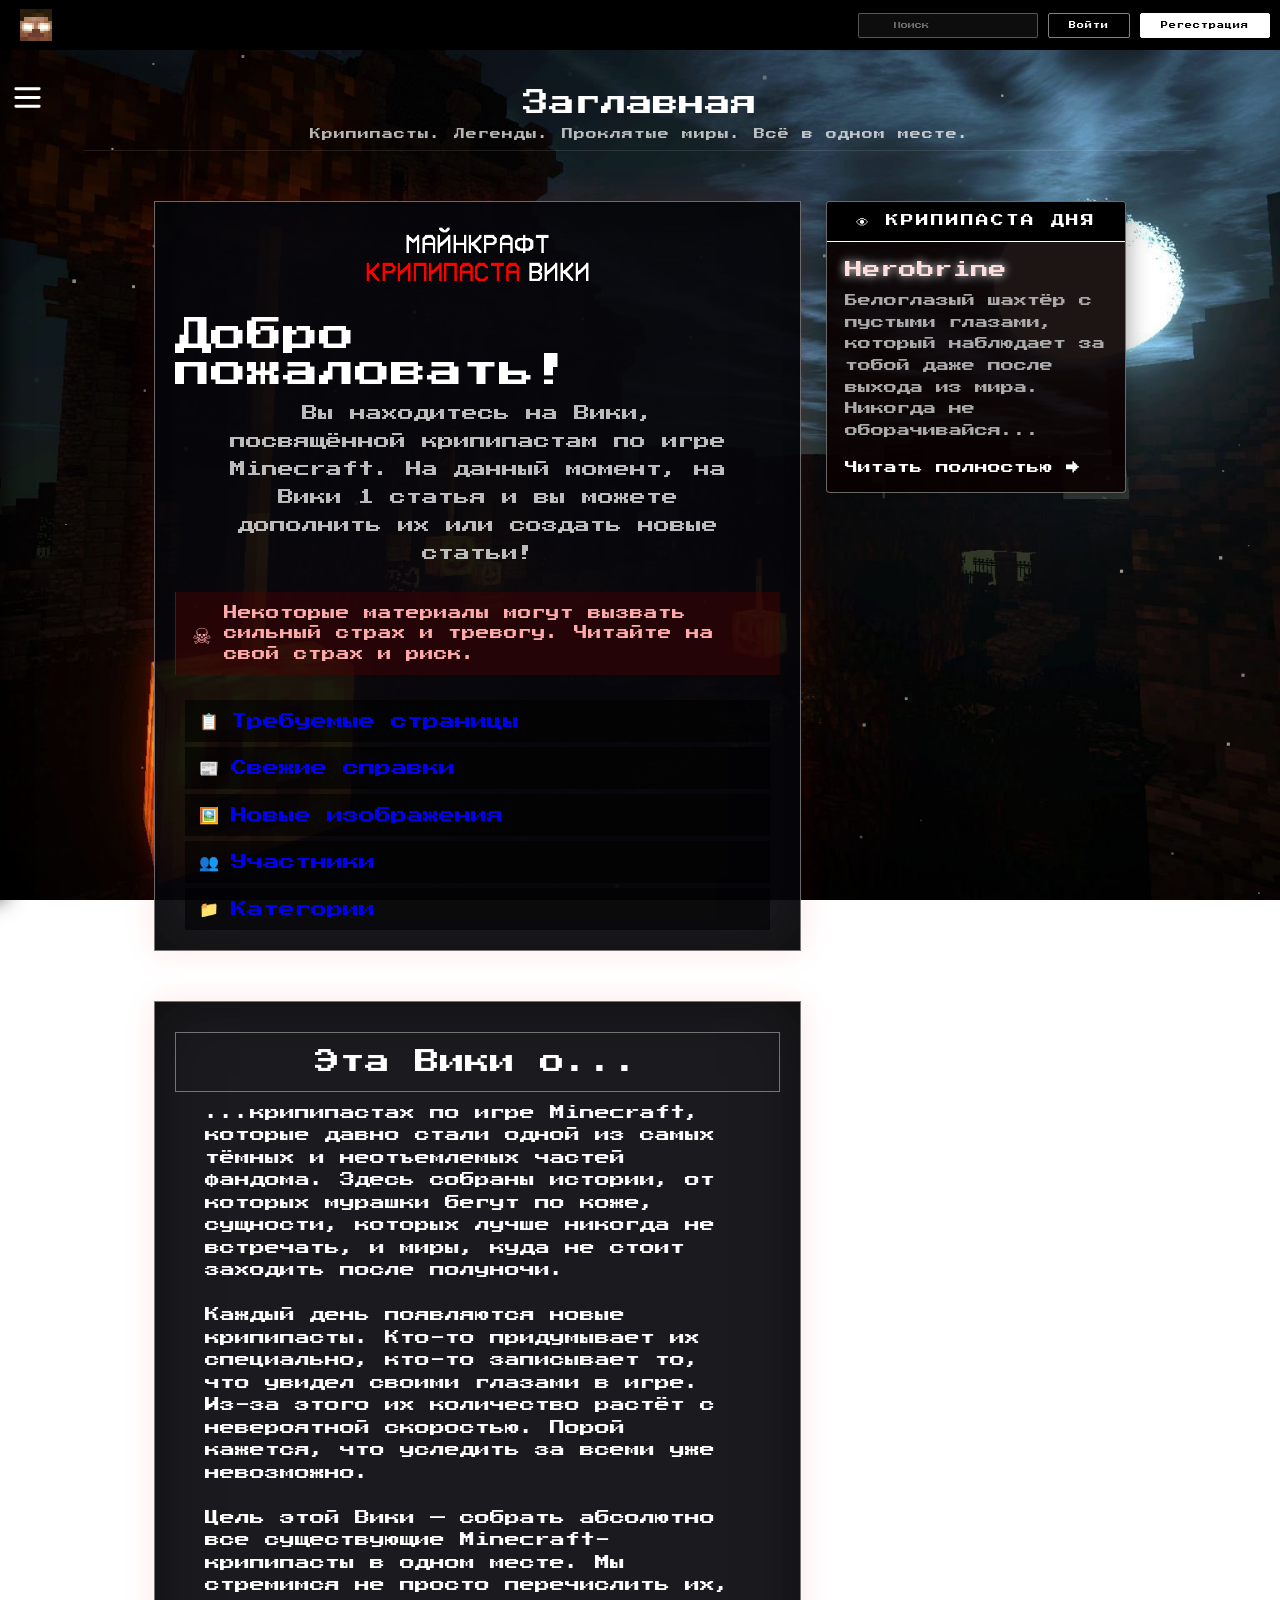
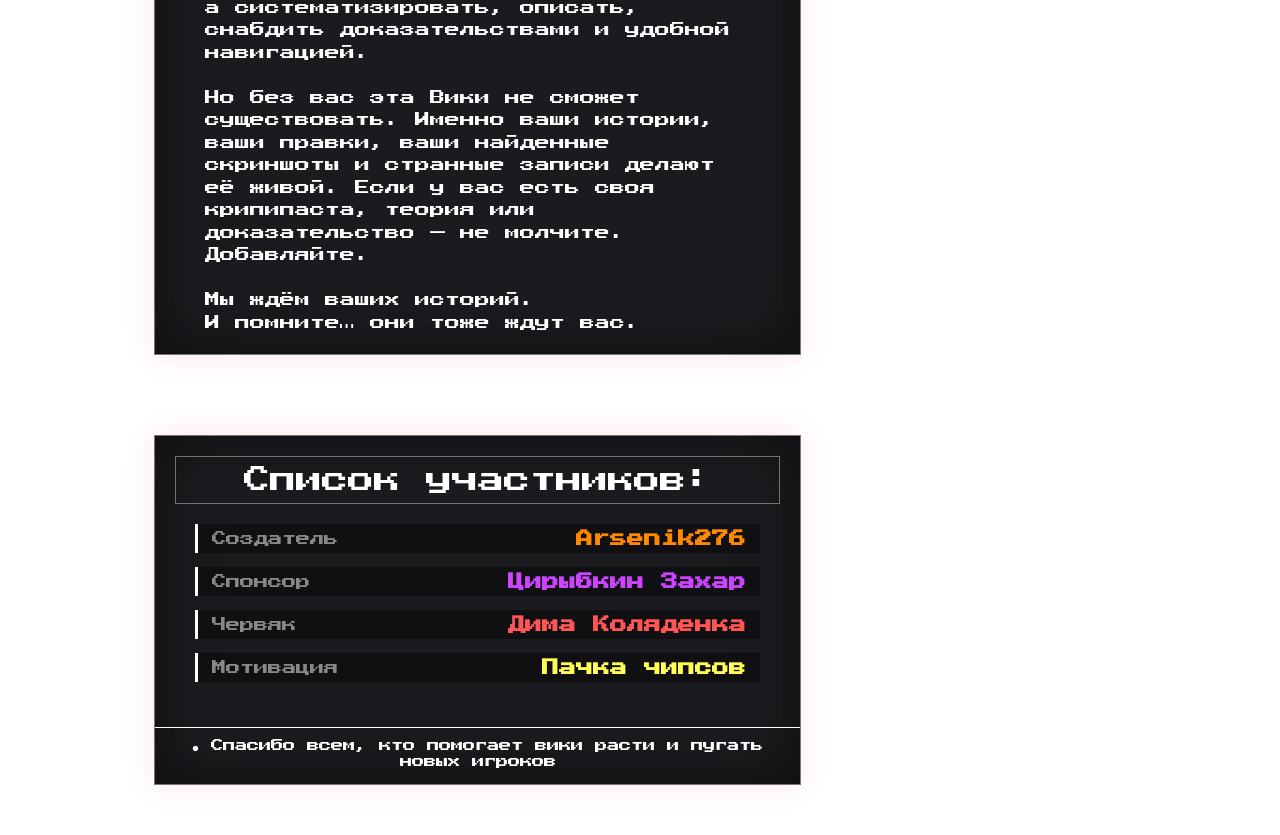
==== commit 035eec6b: "переделал главный контейнер" ====
--- a/index.html
+++ b/index.html
@@ -8,112 +8,130 @@
 </head>
 <body>
     <canvas id="particles"></canvas>
-    
-</div>
+
     <header class="header"> 
         <a href="#"><div class="nav-logo"></div></a>
         <nav class="main-nav">
             <div class="input-box">    
-            <b class="search-svg"></b><input type="text" placeholder="Поиск" class="input-search" maxlength="20">
+                <b class="search-svg"></b>
+                <input type="text" placeholder="Поиск" class="input-search" maxlength="20">
             </div>
             <div class="input-box">
-            <button class="btn-login" data-url="login.html">Войти</button>
+                <button class="btn-login" data-url="login.html">Войти</button>
             </div>
             <div class="input-box">
-            <button class="btn-regestration" data-url="reg.html">Регестрация</button>
+                <button class="btn-regestration" data-url="reg.html">Регестрация</button>
             </div>
         </nav>
     </header>
-<div class="three_line-svg"></div>
-<aside class="left-nav">
-    <ul>
-        <li><a href="index.html" class="nav-link">Главная</a></li>
-        <li><a href="explore.html" class="nav-link">Исследовать</a></li>
-    </ul>
-</aside>
+
+    <div class="three_line-svg"></div>
+
+    <aside class="left-nav">
+        <ul>
+            <li><a href="index.html" class="nav-link">Главная</a></li>
+            <li><a href="explore.html" class="nav-link">Исследовать</a></li>
+        </ul>
+    </aside>
+
     <main>
-        <div class="hero-container">
-            <div class="container">
-                <div class="welcome">
-                    <h1 class="welcome-title">Заглавная</h1>
-                    <p class="welcome-desc">Крипипасты. Легенды. Проклятые миры. Всё в одном месте.</p>
-                </div>
-                <section class="section-first_welcome ">
+        <div class="welcome">
+            <h1 class="welcome-title">Заглавная</h1>
+            <p class="welcome-desc">Крипипасты. Легенды. Проклятые миры. Всё в одном месте.</p>
+        </div>
+        
+        <div class="page-grid">
+            
+            <div class="page-main">
+                <section class="section-first_welcome">
                     <div class="image-wrapper"></div>
                     <h3>Добро пожаловать!</h3>
                     <p>Вы находитесь на Вики, посвящённой крипипастам по игре Minecraft. На данный момент, на Вики 1 статья и вы можете дополнить их или создать новые статьи!</p>
-                    
                     <div class="warning-bar">
-                    <span class="warning-icon">☠</span>
-                    <span class="warning-text">
-                        Некоторые материалы могут вызвать сильный страх и тревогу. 
-                        <strong>Читайте на свой страх и риск.</strong>
-                    </span>
+                        <span class="warning-icon">☠</span>
+                        <span class="warning-text">
+                            Некоторые материалы могут вызвать сильный страх и тревогу. 
+                            <strong>Читайте на свой страх и риск.</strong>
+                        </span>
                     </div>
+
                     <div class="wb-links">
                         <a href="#" class="wb-link">
-                        <span class="wb-link-icon">📋</span>
-                        <span>Требуемые страницы</span>
+                            <span class="wb-link-icon">📋</span>
+                            <span>Требуемые страницы</span>
                         </a>
                         <a href="#" class="wb-link">
-                        <span class="wb-link-icon">📰</span>
-                        <span>Свежие справки</span>
+                            <span class="wb-link-icon">📰</span>
+                            <span>Свежие справки</span>
                         </a>
                         <a href="#" class="wb-link">
-                        <span class="wb-link-icon">🖼️</span>
-                        <span>Новые изображения</span>
+                            <span class="wb-link-icon">🖼️</span>
+                            <span>Новые изображения</span>
                         </a>
                         <a href="#" class="wb-link">
-                        <span class="wb-link-icon">👥</span>
-                        <span>Участники</span>
+                            <span class="wb-link-icon">👥</span>
+                            <span>Участники</span>
                         </a>
                         <a href="#" class="wb-link">
-                        <span class="wb-link-icon">📁</span>
-                        <span>Категории</span>
+                            <span class="wb-link-icon">📁</span>
+                            <span>Категории</span>
                         </a>
                     </div>
                 </section>
-                <section class="section-second_about ">
+
+                <section class="section-second_about">
                     <h3>Эта Вики о...</h3>
-                    <p>...крипипастах по игре Minecraft, которые давно стали одной из самых тёмных и неотъемлемых частей фандома. Здесь собраны истории, от которых мурашки бегут по коже, сущности, которых лучше никогда не встречать, и миры, куда не стоит заходить после полуночи. </p>
+                    <p>...крипипастах по игре Minecraft, которые давно стали одной из самых тёмных и неотъемлемых частей фандома. Здесь собраны истории, от которых мурашки бегут по коже, сущности, которых лучше никогда не встречать, и миры, куда не стоит заходить после полуночи.</p>
                     <br>
                     <p>Каждый день появляются новые крипипасты. Кто-то придумывает их специально, кто-то записывает то, что увидел своими глазами в игре. Из-за этого их количество растёт с невероятной скоростью. Порой кажется, что уследить за всеми уже невозможно.</p>
                     <br>
-                    <p>Цель этой Вики — собрать абсолютно все существующие Minecraft - крипипасты в одном месте. Мы стремимся не просто перечислить их, а систематизировать, описать, снабдить доказательствами и удобной навигацией. Чтобы любой желающий мог быстро найти нужную историю, узнать её происхождение и отличить правду от вымысла.</p>
+                    <p>Цель этой Вики — собрать абсолютно все существующие Minecraft-крипипасты в одном месте. Мы стремимся не просто перечислить их, а систематизировать, описать, снабдить доказательствами и удобной навигацией.</p>
                     <br>
-                    <p>Но без вас эта Вики не сможет существовать. Именно ваши истории, ваши правки, ваши найденные скриншоты и странные записи делают её живой. Если у вас есть своя крипипаста, теория или доказательство — не молчите. Добавляйте. Чем больше историй здесь появится, тем страшнее и полнее станет наше общее пространство.</p>
+                    <p>Но без вас эта Вики не сможет существовать. Именно ваши истории, ваши правки, ваши найденные скриншоты и странные записи делают её живой. Если у вас есть своя крипипаста, теория или доказательство — не молчите. Добавляйте.</p>
                     <br>
-                    <p>Мы ждём ваших историй.
-                    И помните… они тоже ждут вас.</p>
+                    <p>Мы ждём ваших историй.<br>И помните… они тоже ждут вас.</p>
                 </section>
-                <section class="section-three_people" >
+
+                <section class="section-three_people">
                     <h2 class="block-title">Список участников:</h2>
                     <div class="contributors-list">
-                    <div class="contributor-row">
-                        <span class="role">Создатель</span>
-                        <span class="name" style="color:#ff8800;">Arsenik276</span>
+                        <div class="contributor-row">
+                            <span class="role">Создатель</span>
+                            <span class="name" style="color:#ff8800;">Arsenik276</span>
+                        </div>
+                        <div class="contributor-row">
+                            <span class="role">Спонсор</span>
+                            <span class="name" style="color:#cc44ff;">Цирыбкин Захар</span>
+                        </div>
+                        <div class="contributor-row">
+                            <span class="role">Червяк</span>
+                            <span class="name" style="color:#ff5555;">Дима Коляденка</span>
+                        </div>
+                        <div class="contributor-row">
+                            <span class="role">Мотивация</span>
+                            <span class="name" style="color:#ffff55;">Пачка чипсов</span>
+                        </div>
                     </div>
-                    <div class="contributor-row">
-                        <span class="role">Спонсор</span>
-                        <span class="name" style="color:#cc44ff;">Цирыбкин Захар</span>
-                    </div>
-                    <div class="contributor-row">
-                        <span class="role">Червяк</span>
-                        <span class="name" style="color:#ff5555;">Дима Коляденка</span>
-                    </div>
-                    <div class="contributor-row">
-                        <span class="role">Мотивация</span>
-                        <span class="name" style="color:#ffff55;">Пачка чипсов</span>
-                    </div>
-                    </div>
-                
                     <div class="block-footer">
-                    <span class="footer-text">● Спасибо всем, кто помогает вики расти и пугать новых игроков</span>
+                        <span class="footer-text">● Спасибо всем, кто помогает вики расти и пугать новых игроков</span>
                     </div>
                 </section>
+            </div>   
+            <aside class="sidebar">
+                <div class="daily-creep">
+                    <div class="daily-header">👁 КРИПИПАСТА ДНЯ</div>
+                    <div class="daily-content">
+                        <div class="daily-title">Herobrine</div>
+                        <div class="daily-desc">
+                            Белоглазый шахтёр с пустыми глазами, который наблюдает за тобой даже после выхода из мира. 
+                            Никогда не оборачивайся...
+                        </div>
+                        <a href="#" class="daily-link">Читать полностью →</a>
+                    </div>
+                </div>
+            </aside>
+        </div> 
     </main>
-
-<script src="script.js"></script>
-
+    <script src="script.js"></script>
 </body>
 </html>
--- a/css/style.css
+++ b/css/style.css
@@ -247,32 +247,45 @@
 }
 
 
-/* основной блок */
-
-.hero-container  {
-    display: flex;
-
+.page-grid {
+    display: flex;   
+    justify-content: center;      
+    flex-direction: row;   
+    align-items: flex-start;
+    gap: 25px;
+
+    width: 90%;
+    max-width: 1300px;
+    margin: 20px auto 50px auto;
+    padding: 0 90px;
     color: white;
-
-    width: 70%;
-    max-width: 1000px;
-    min-height: 100vh;
-
-    margin: 80px auto 40px auto;
-    position: relative;
-}
-
-.container {
-    padding: 50px;
-    width: 100%;
-}
-
-/* секция welcome */
-
-.welcome {
+}
+
+
+.page-main {
+    flex: 1;       
+    min-width: 0; 
     display: flex;
     justify-content: center;
     flex-direction: column;
+    position: relative;
+    gap: 20px;
+}
+
+
+
+/* секция welcome */
+
+/* основной блок */
+.welcome {
+    display: flex;
+    justify-content: center;
+    flex-direction: column;
+    width: 90%;
+    max-width: 1300px;
+    margin: 90px auto 0 auto;
+    padding: 0 20px;
+    color: white;
 }
 
 .welcome-title {
@@ -304,7 +317,7 @@
     background-color: rgba(8, 8, 12, 0.92);
     border: 1px solid rgba(255, 255, 255, 0.4);
     margin: 10px 0;
-    margin-bottom: 60px;
+    margin-bottom: 20px;
     padding: 20px;
 
     box-shadow:
@@ -390,6 +403,63 @@
 
     
 }
+/* Правая боковая колонка */
+.sidebar {
+    width: 300px;
+    flex-shrink: 0;     
+    position: sticky;   
+    top: 70px;       
+}
+
+/* Блок крипипасты дня */
+.daily-creep {
+    background: rgba(10, 0, 0, 0.92);
+    border: 1px solid rgba(255, 255, 255, 0.4);
+    position: absolute;
+    top: 10px;
+    border-radius: 4px;
+    overflow: hidden;
+    box-shadow: 0 0 25px rgba(0, 0, 0, 0.4);
+}
+
+.daily-header {
+    background: black;
+    color: #ffffff;
+    text-align: center;
+    padding: 12px;
+    font-size: 0.8rem;
+    letter-spacing: 2px;
+    border-bottom: 1px solid #ffffff;
+}
+
+.daily-content {
+    padding: 18px;
+}
+
+.daily-title {
+    font-size: 1.1rem;
+    color: #ffdddd;
+    margin-bottom: 12px;
+    text-shadow: 0 0 10px #ffffff;
+}
+
+.daily-desc {
+    color: #aaaaaa;
+    line-height: 1.65;
+    font-size: 0.82rem;
+    margin-bottom: 16px;
+}
+
+.daily-link {
+    color: #ffffff;
+    text-decoration: none;
+    font-size: 0.8rem;
+}
+
+.daily-link:hover {
+    color: #ff9999;
+    text-shadow: 0 0 10px #ff0000;
+}
 
 /* секция об вики  */
 
@@ -407,6 +477,10 @@
     box-shadow:
     0 0 30px rgba(255, 0, 0, 0.1),
     inset 0 0 60px rgba(0, 0, 0, 0.5);
+}
+
+.section-second_about p {
+    padding: 0 30px;
 }
 
 .section-second_about h3 {
@@ -431,7 +505,7 @@
     0 0 30px rgba(255, 0, 0, 0.1),
     inset 0 0 60px rgba(0, 0, 0, 0.5);
 }
-.section-three_people .block-title {
+    .section-three_people .block-title {
     display: flex;
     justify-content: center;
     border: 1px solid rgba(255, 255, 255, 0.4);
@@ -484,6 +558,13 @@
 
 
 @media (max-width: 768px) {
+    .page-grid {
+        flex-direction: column;
+    }
+    .sidebar {
+        width: 100%;
+        position: static;
+    }
     .header {
         flex-wrap: wrap;
         height: auto;
@@ -506,11 +587,6 @@
     .btn-regestration {
         font-size: 8px;
         padding: 5px 12px;
-    }
-
-    .hero-container {
-        width: 100%;
-        margin: 120px auto 30px auto;
     }
 
     .container {
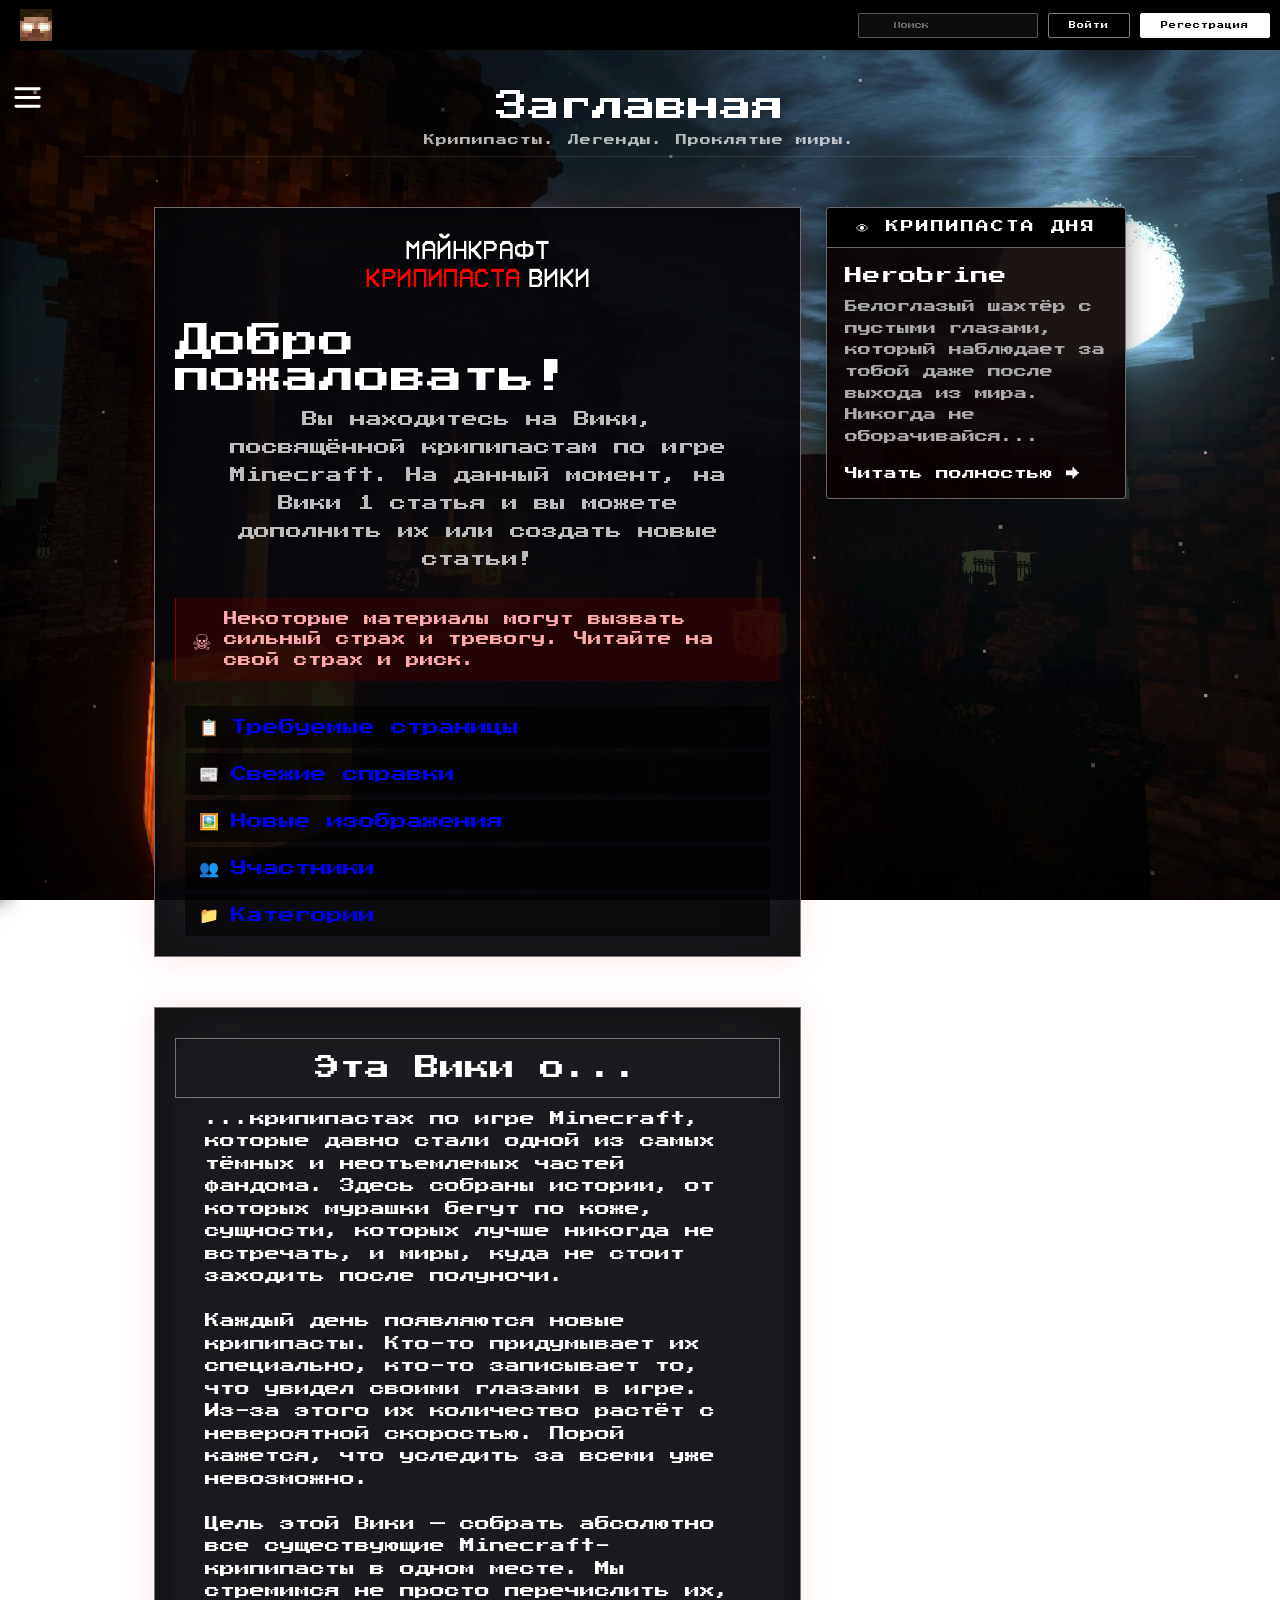
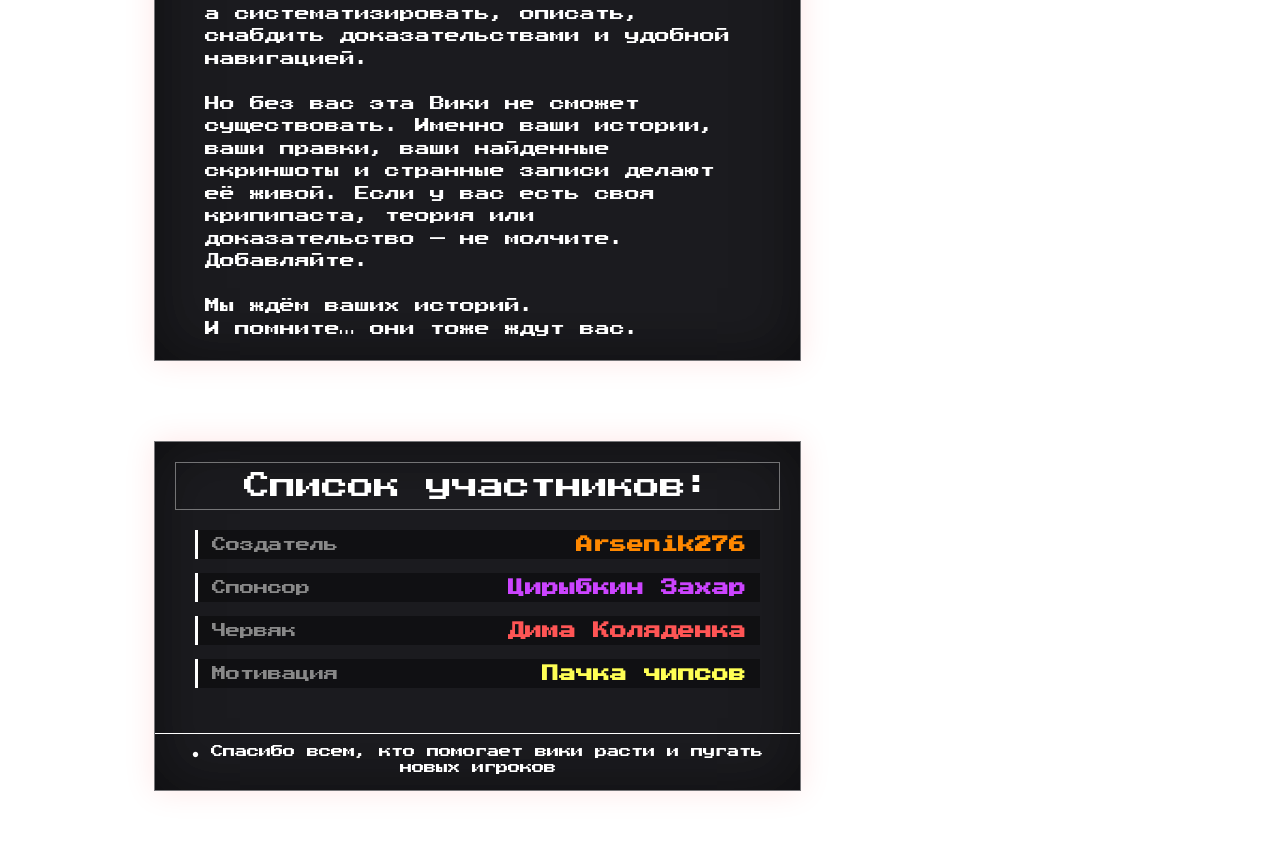
==== commit cd2963d6: "Исправил навигацию" ====
--- a/index.html
+++ b/index.html
@@ -37,7 +37,7 @@
     <main>
         <div class="welcome">
             <h1 class="welcome-title">Заглавная</h1>
-            <p class="welcome-desc">Крипипасты. Легенды. Проклятые миры. Всё в одном месте.</p>
+            <p class="welcome-desc">Крипипасты. Легенды. Проклятые миры.</p>
         </div>
         
         <div class="page-grid">
@@ -54,7 +54,6 @@
                             <strong>Читайте на свой страх и риск.</strong>
                         </span>
                     </div>
-
                     <div class="wb-links">
                         <a href="#" class="wb-link">
                             <span class="wb-link-icon">📋</span>
--- a/css/style.css
+++ b/css/style.css
@@ -276,20 +276,19 @@
 
 /* секция welcome */
 
-/* основной блок */
 .welcome {
     display: flex;
     justify-content: center;
     flex-direction: column;
     width: 90%;
-    max-width: 1300px;
+    max-width: 1160px;
     margin: 90px auto 0 auto;
     padding: 0 20px;
     color: white;
 }
 
 .welcome-title {
-    font-size: 26px;
+    font-size: 32px;
     font-weight: 300;
 
     display: flex;
@@ -429,7 +428,7 @@
     padding: 12px;
     font-size: 0.8rem;
     letter-spacing: 2px;
-    border-bottom: 1px solid #ffffff;
+    border-bottom: 1px solid rgba(255, 255, 255, 0.4);
 }
 
 .daily-content {
@@ -438,9 +437,8 @@
 
 .daily-title {
     font-size: 1.1rem;
-    color: #ffdddd;
+    color: #ffffff;
     margin-bottom: 12px;
-    text-shadow: 0 0 10px #ffffff;
 }
 
 .daily-desc {
